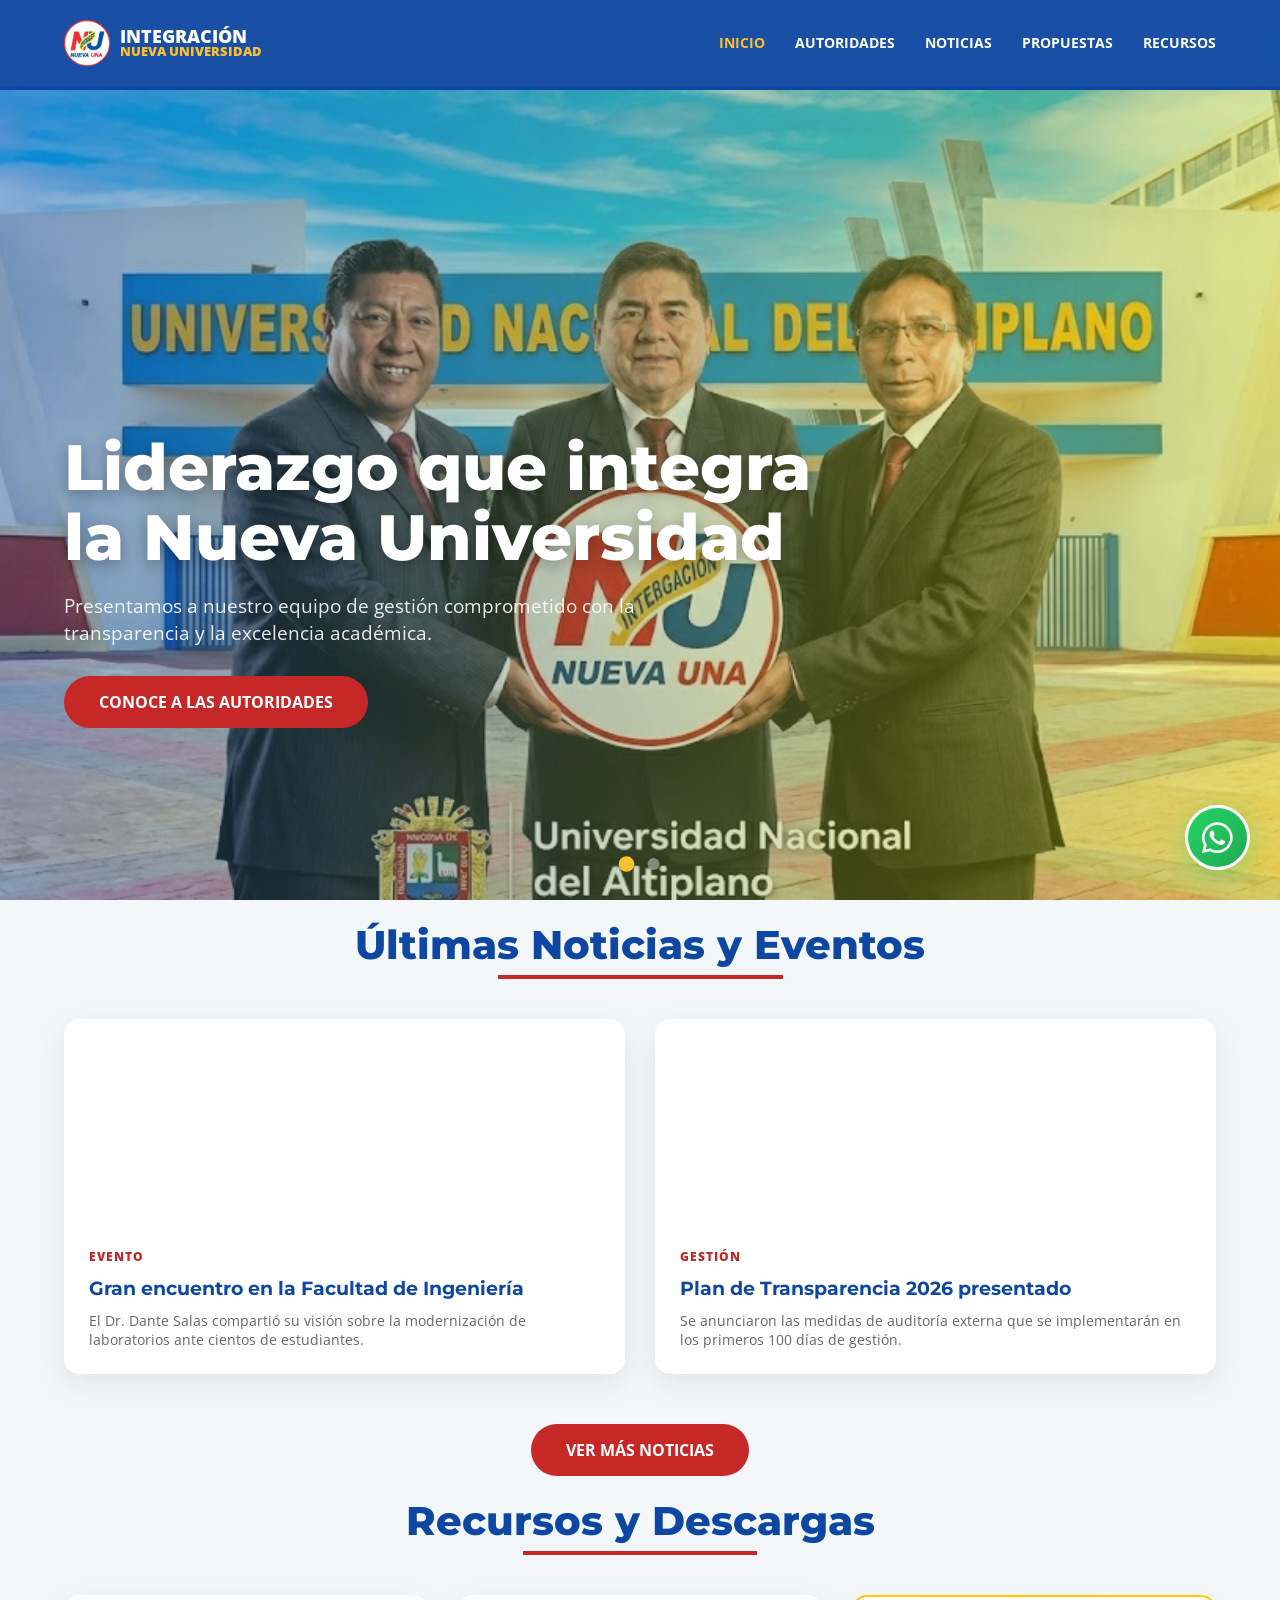
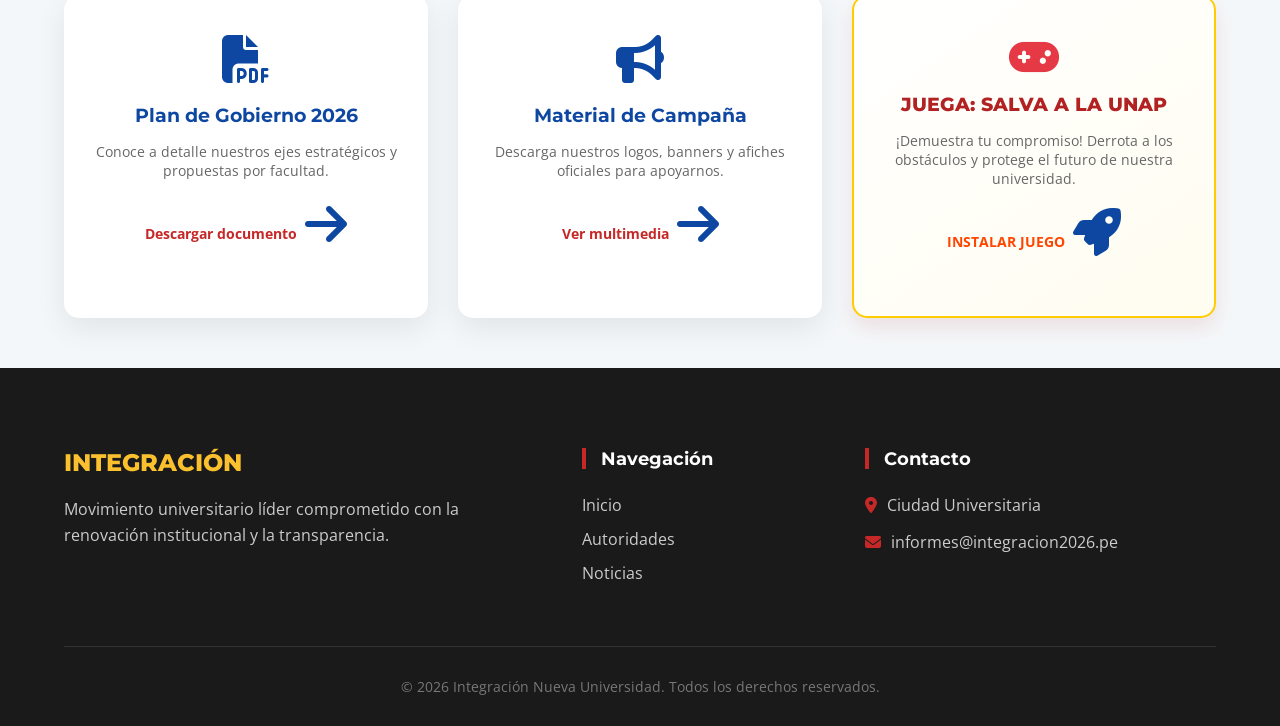
==== index.html @ 913a5f2c "add play" ====
<!DOCTYPE html>
<html lang="es">
<head>
    <meta charset="UTF-8">
    <meta name="viewport" content="width=device-width, initial-scale=1.0">
    <title>Integración Nueva Universidad | Inicio</title>
    <link href="https://fonts.googleapis.com/css2?family=Montserrat:wght@400;600;700;800&family=Open+Sans:wght@300;400;600&display=swap" rel="stylesheet">
    <link rel="stylesheet" href="https://cdnjs.cloudflare.com/ajax/libs/font-awesome/6.4.0/css/all.min.css">
    <link rel="stylesheet" href="./style.css">
    <link rel="icon" href="logo.PNG" type="image/x-icon">
</head>
<body class="home-page">

    <header id="main-header">
        <div class="container nav-container">
            <a href="index.html" class="logo">
                <img src='logo.PNG' style="height: 7%; width: 7%;">
                <div class="logo-text">INTEGRACIÓN<span>NUEVA UNIVERSIDAD</span></div>
            </a>
            <nav class="nav-links">
                <a href="index.html" class="active">Inicio</a>
                <a href="autoridades.html">Autoridades</a>
                <a href="noticias.html">Noticias</a>
                <a href="propuestas.html">Propuestas</a>
                <a href="recursos.html">Recursos</a>
            </nav>
            <div class="menu-toggle"><i class="fa-solid fa-bars"></i></div>
        </div>
    </header>

    <section class="hero">
        <div class="slide active" style="background-image: url('FONDO.jpg');">
            <div class="hero-content">
                <h1>Liderazgo que integra la Nueva Universidad</h1>
                <p>Presentamos a nuestro equipo de gestión comprometido con la transparencia y la excelencia académica.</p>
                <a href="autoridades.html" class="btn btn-red">Conoce a las Autoridades</a>
            </div>
        </div>
        
        <div class="slide" style="background-image: url('IMG2.jpg');">
            <div class="hero-content">
                <h1>El respaldo de toda una universidad</h1>
                <p style="background: linear-gradient(90deg, goldenrod 0%, #d4af37 100%); padding: 15px; border-radius: 8px; color: #fff; font-weight: bold; box-shadow: 0 4px 10px rgba(0,0,0,0.2);">Somos más de <span id="docentesCount">1,500</span> docentes y más de <span id="estudiantesCount">12,000</span> estudiantes comprometidos con la transformación académica.</p>
                <div style="display: flex; gap: 15px; justify-content: center; margin-top: 20px; flex-wrap: wrap;">
                    <button onclick="incrementDocentes()" class="btn btn-red"><i class="fas fa-thumbs-up"></i> Únete - Docente</button>
                    <button onclick="incrementEstudiantes()" class="btn btn-red"><i class="fas fa-thumbs-up"></i> Únete - Estudiante</button>
                </div>
            </div>
        </div>

        <div class="carousel-nav">
            <div class="dot active" onclick="jumpToSlide(0)"></div>
            <div class="dot" onclick="jumpToSlide(1)"></div>
        </div>
    </section>

    <section class=" bg-light" id="recursos-resumen">
        <div class="container">
            <div class="center-title">
            <h2>Últimas Noticias y Eventos</h2>
            </div>
            <div class="grid-3">
                <article class="news-item">
                    <div class="news-img" style="background-image: url('https://images.unsplash.com/photo-1524178232363-1fb2b075b655?q=80&w=600');"></div>
                    <div class="news-body">
                        <span class="news-tag">Evento</span>
                        <h4>Gran encuentro en la Facultad de Ingeniería</h4>
                        <p>El Dr. Dante Salas compartió su visión sobre la modernización de laboratorios ante cientos de estudiantes.</p>
                    </div>
                </article>
                <article class="news-item">
                    <div class="news-img" style="background-image: url('https://images.unsplash.com/photo-1454165833767-02654a5950d7?q=80&w=600');"></div>
                    <div class="news-body">
                        <span class="news-tag">Gestión</span>
                        <h4>Plan de Transparencia 2026 presentado</h4>
                        <p>Se anunciaron las medidas de auditoría externa que se implementarán en los primeros 100 días de gestión.</p>
                    </div>
                </article>
            </div>
            <div style="text-align: center; margin-top: 50px;">
                <a href="noticias.html" class="btn btn-red">Ver más Noticias</a>
            </div>
        </div>
    </section>

    <section class=" bg-light" id="recursos-resumen">
        <div class="container">
            <div class="center-title">
                <h2>Recursos y Descargas</h2>
            </div>
            <div class="grid-3">
                <div class="resource-card-mini">
                    <i class="fa-solid fa-file-pdf"></i>
                    <h4>Plan de Gobierno 2026</h4>
                    <p>Conoce a detalle nuestros ejes estratégicos y propuestas por facultad.</p>
                    <a href="recursos.html" class="btn-link">Descargar documento <i class="fa-solid fa-arrow-right"></i></a>
                </div>
                <div class="resource-card-mini">
                    <i class="fa-solid fa-bullhorn"></i>
                    <h4>Material de Campaña</h4>
                    <p>Descarga nuestros logos, banners y afiches oficiales para apoyarnos.</p>
                    <a href="recursos.html" class="btn-link">Ver multimedia <i class="fa-solid fa-arrow-right"></i></a>
                </div>
                <div class="resource-card-mini" style="border: 2px solid #ffcc00; background: linear-gradient(145deg, #ffffff, #fffdf0); box-shadow: 0 10px 20px rgba(178, 34, 34, 0.1);">
                    <i class="fa-solid fa-gamepad" style="color: #e63946; font-size: 2.5rem; margin-bottom: 15px;"></i>
                    <h4 style="color: #b22222; font-weight: 800;">JUEGA: SALVA A LA UNAP</h4>
                    <p>¡Demuestra tu compromiso! Derrota a los obstáculos y protege el futuro de nuestra universidad.</p>
                    <a href="https://drive.google.com/file/d/1FqQCHdmdu_qZVOSX5aofEYzk_xrowx38/view?usp=drive_link" 
                    target="_blank" 
                    class="btn-link" 
                    style="color: #ff4500; font-weight: 700; text-transform: uppercase;">
                    INSTALAR JUEGO <i class="fa-solid fa-rocket"></i>
                    </a>
                </div>
            </div>
            <div style="text-align: center; margin-top: 50px;">
                <!--<a href="recursos.html" class="btn btn-red">Ir al Repositorio Completo</a>-->
            </div>
        </div>
    </section>

    <footer>
        <div class="container">
            <div class="footer-grid">
                <div class="footer-about">
                    <h3>INTEGRACIÓN</h3>
                    <p>Movimiento universitario líder comprometido con la renovación institucional y la transparencia.</p>
                </div>
                <div class="footer-links">
                    <h4>Navegación</h4>
                    <ul>
                        <li><a href="index.html">Inicio</a></li>
                        <li><a href="autoridades.html">Autoridades</a></li>
                        <li><a href="noticias.html">Noticias</a></li>
                    </ul>
                </div>
                <div class="footer-contact">
                    <h4>Contacto</h4>
                    <p><i class="fa-solid fa-location-dot"></i> Ciudad Universitaria</p>
                    <p><i class="fa-solid fa-envelope"></i> informes@integracion2026.pe</p>
                </div>
            </div>
            <div class="footer-bottom">
                <p>&copy; 2026 Integración Nueva Universidad. Todos los derechos reservados.</p>
            </div>
        </div>
    </footer>

    <!-- WhatsApp Floating Button -->
    <a href="https://whatsapp.com/channel/0029Vb7whkpGZNCpjWD9Yt07" target="_blank" class="whatsapp-button" title="Únete a nuestro canal">
        <i class="fab fa-whatsapp"></i>
        <span class="whatsapp-tooltip">Únete a nuestro canal</span>
    </a>

    <script src="main.js"></script>
</body>
</html>
---- style.css ----
/* ================= VARIABLES Y BASES ================= */
:root {
    --rojo: #C62828; 
    --azul: #0D47A1; 
    --amarillo: #FBC02D; 
    --blanco: #FFFFFF;
    --gris-fondo: #F4F7F9;
    --gris-texto: #333333;
    --fuente-titulo: 'Montserrat', sans-serif;
    --fuente-cuerpo: 'Open Sans', sans-serif;
    --sombra: 0 10px 30px rgba(0,0,0,0.08);
    --transition: all 0.4s cubic-bezier(0.4, 0, 0.2, 1);
}

* { margin: 0; padding: 0; box-sizing: border-box; }

body { 
    font-family: var(--fuente-cuerpo); 
    color: var(--gris-texto); 
    background: var(--blanco); 
    overflow-x: hidden; 
    display: flex;
    flex-direction: column;
    min-height: 100vh;
}

h1, h2, h3, h4 { font-family: var(--fuente-titulo); }
a { text-decoration: none; color: inherit; }

/* ================= UTILIDADES ================= */
.container { width: 90%; max-width: 1200px; margin: 0 auto; }
.section-padding { padding: 100px 0; }
.section-padding-tight { padding: 60px 0; }
.bg-light { background: var(--gris-fondo); }

.center-title { text-align: center; margin-bottom: 50px; padding-top: 20px; }
.center-title h2 { font-size: 2.5rem; color: var(--azul); font-weight: 800; position: relative; display: inline-block; }
.center-title h2::after { content: ''; width: 50%; height: 4px; background: var(--rojo); position: absolute; bottom: -10px; left: 25%; }

/* ================= HEADER Y NAVEGACIÓN ================= */
header {
    position: fixed; top: 0; width: 100%; z-index: 1000;
    padding: 20px 0; transition: var(--transition);
    background: rgba(13, 71, 161, 0.98); /* Azul sólido para páginas internas */
    box-shadow: var(--sombra);
}

/* Comportamiento del header SOLO en el inicio (clase .home-page en el body) */
body.home-page header { background: rgba(255, 255, 255, 0.05); backdrop-filter: blur(10px); box-shadow: none; }
body.home-page header.scrolled { background: rgba(255, 255, 255, 0.98); padding: 12px 0; box-shadow: var(--sombra); }
body.home-page header.scrolled .logo-text, body.home-page header.scrolled .nav-links a { color: var(--azul); }
body.home-page header.scrolled .nav-links a:hover, body.home-page header.scrolled .nav-links a.active { color: var(--rojo); }
body.home-page header.scrolled .menu-toggle { color: var(--azul); }

.nav-container { display: flex; justify-content: space-between; align-items: center; }
.logo { display: flex; align-items: center; gap: 10px; }
.logo i { font-size: 2rem; color: var(--rojo); }
.logo-text { color: var(--blanco); font-weight: 800; line-height: 1; font-size: 1.1rem; transition: var(--transition); }
.logo-text span { color: var(--amarillo); font-size: 0.8rem; display: block; }

.nav-links { display: flex; gap: 30px; }
.nav-links a { color: var(--blanco); font-weight: 700; font-size: 0.9rem; text-transform: uppercase; transition: var(--transition); }
.nav-links a:hover, .nav-links a.active { color: var(--amarillo); }

.menu-toggle { display: none; color: var(--blanco); font-size: 1.5rem; cursor: pointer; transition: var(--transition); }

/* ================= BOTONES ================= */
.btn {
    padding: 15px 35px; border-radius: 50px; font-weight: 700; text-transform: uppercase;
    display: inline-block; transition: var(--transition); cursor: pointer; border: none; text-align: center;
}
.btn-red { background: var(--rojo); color: var(--blanco); }
.btn-red:hover { transform: translateY(-3px); background: var(--blanco); color: var(--rojo); box-shadow: var(--sombra);}

.btn-link { 
    color: var(--rojo); font-weight: 700; font-size: 0.9rem; 
    display: inline-flex; align-items: center; gap: 8px; transition: var(--transition);
}
.btn-link:hover { color: var(--azul); }

.btn-download { 
    padding: 10px 25px; background: var(--gris-fondo); color: var(--azul); 
    border-radius: 30px; font-weight: 700; font-size: 0.85rem; 
    transition: var(--transition); display: flex; align-items: center; gap: 8px;
}
.btn-download:hover { background: var(--rojo); color: var(--blanco); }

/* ================= HERO CAROUSEL (Solo Inicio) ================= */
.hero { position: relative; height: 100vh; width: 100%; overflow: hidden; background: var(--azul); }
.slide {
    position: absolute; top: 10%; left: 0; width: 100%; height: 100%;
    opacity: 0; transition: opacity 1s ease-in-out;
    display: flex; align-items: center; justify-content: center;
    background-size: cover; background-position: center;
}
.slide.active { opacity: 1; z-index: 5; }
.slide::after { content: ''; position: absolute; inset:0; background: linear-gradient(to right, rgba(11, 73, 165, 0.377), rgba(248, 244, 0, 0.363)); }

.hero-content { position: relative; z-index: 10; color: var(--blanco); text-align: left; width: 90%; max-width: 1200px; }
.hero-content h1 { font-size: 4rem; font-weight: 800; margin-top: 5rem; margin-bottom: 20px; line-height: 1.1; max-width: 800px; text-shadow: 0 4px 15px rgba(0, 0, 0, 0.3); }
.hero-content p { font-size: 1.2rem; margin-bottom: 30px; max-width: 600px; color: rgba(255,255,255,0.9); }

.carousel-nav { position: absolute; bottom: 30px; left: 50%; transform: translateX(-50%); display: flex; gap: 15px; z-index: 20; }
.dot { width: 12px; height: 12px; background: rgba(255,255,255,0.4); border-radius: 50%; cursor: pointer; transition: var(--transition); }
.dot.active { background: var(--amarillo); transform: scale(1.3); }

/* ================= AUTORIDADES (TARJETAS MEJORADAS) ================= */
.auth-grid { 
    display: grid; 
    grid-template-columns: repeat(auto-fit, minmax(320px, 1fr)); 
    gap: 25px; 
    margin-top: 30px; 
}

@keyframes slideInUp {
    from {
        opacity: 0;
        transform: translateY(50px);
    }
    to {
        opacity: 1;
        transform: translateY(0);
    }
}

@keyframes float {
    0%, 100% { transform: translateY(0px); }
    50% { transform: translateY(-8px); }
}

@keyframes shimmer {
    0% { background-position: -1000px 0; }
    100% { background-position: 1000px 0; }
}

@keyframes pulse-glow {
    0% { box-shadow: 0 12px 35px rgba(0, 0, 0, 0.12); }
    50% { box-shadow: 0 12px 50px rgba(13, 71, 161, 0.3); }
    100% { box-shadow: 0 12px 35px rgba(0, 0, 0, 0.12); }
}

.auth-card {
    background: var(--blanco);
    border-radius: 20px;
    overflow: hidden;
    box-shadow: 0 12px 35px rgba(0, 0, 0, 0.12);
    transition: var(--transition);
    display: flex;
    flex-direction: column;
    position: relative;
    border: 2px solid transparent;
    animation: slideInUp 0.6s ease-out, pulse-glow 2s ease-in-out infinite;
}

.auth-card:nth-child(1) { animation-delay: 0.1s, 0s; }
.auth-card:nth-child(2) { animation-delay: 0.2s, 0s; }
.auth-card:nth-child(3) { animation-delay: 0.3s, 0s; }

.auth-card::before {
    content: '';
    position: absolute;
    top: 0;
    left: 0;
    right: 0;
    height: 6px;
    background: linear-gradient(90deg, var(--azul) 0%, var(--rojo) 50%, var(--amarillo) 100%);
    z-index: 10;
    animation: shimmer 3s infinite;
    background-size: 1000px 100%;
}

.auth-card::after {
    content: '';
    position: absolute;
    top: 0;
    left: 0;
    right: 0;
    bottom: 0;
    background: linear-gradient(135deg, transparent 0%, rgba(255, 255, 255, 0.1) 100%);
    z-index: 5;
    opacity: 0;
    transition: opacity 0.4s ease;
}

.auth-card:hover {
    transform: translateY(-22px) scale(1.02);
    box-shadow: 0 30px 80px rgba(13, 71, 161, 0.35);
    border: 2px solid var(--azul);
    animation: none;
}

.auth-card:hover::after {
    opacity: 1;
}

.card-image-wrapper {
    position: relative;
    height: 260px;
    overflow: hidden;
    background: linear-gradient(135deg, var(--azul) 0%, #1565C0 100%);
}

.auth-img {
    width: 100%;
    height: 100%;
    object-fit: cover;
    transition: var(--transition);
}

.auth-card:hover .auth-img {
    transform: scale(1.18) rotate(3deg);
    filter: brightness(1.1);
}

.card-badge {
    position: absolute;
    top: 15px;
    right: 15px;
    background: linear-gradient(135deg, var(--rojo) 0%, #C62828 100%);
    color: var(--blanco);
    padding: 11px 20px;
    border-radius: 50px;
    font-size: 0.82rem;
    font-weight: 900;
    display: flex;
    align-items: center;
    gap: 7px;
    text-transform: uppercase;
    z-index: 10;
    box-shadow: 0 6px 20px rgba(198, 40, 40, 0.4);
    letter-spacing: 1px;
    animation: float 3s ease-in-out infinite;
    border: 2px solid rgba(255, 255, 255, 0.3);
}

.card-badge:hover {
    animation: none;
}

.card-content {
    padding: 28px;
    display: flex;
    flex-direction: column;
    flex: 1;
    background: linear-gradient(180deg, var(--blanco) 0%, rgba(244, 247, 249, 0.5) 100%);
    position: relative;
    z-index: 6;
}

.auth-name {
    font-size: 1.5rem;
    color: var(--azul);
    margin-bottom: 12px;
    font-weight: 900;
    line-height: 1.2;
    letter-spacing: -0.5px;
}

.auth-role {
    color: var(--rojo);
    font-weight: 900;
    font-size: 0.98rem;
    margin-bottom: 20px;
    display: flex;
    align-items: center;
    gap: 10px;
    text-transform: uppercase;
    letter-spacing: 1px;
    animation: float 3.5s ease-in-out infinite;
}

.auth-role i {
    font-size: 1.2rem;
    transition: var(--transition);
}

.auth-card:hover .auth-role i {
    transform: rotate(360deg);
}

.summary-info {
    background: linear-gradient(135deg, rgba(13, 71, 161, 0.1) 0%, rgba(198, 40, 40, 0.08) 100%);
    padding: 18px;
    border-radius: 14px;
    margin-bottom: 20px;
    font-size: 0.92rem;
    line-height: 1.8;
    border-left: 5px solid var(--azul);
    transition: var(--transition);
}

.summary-info:hover {
    background: linear-gradient(135deg, rgba(13, 71, 161, 0.15) 0%, rgba(198, 40, 40, 0.12) 100%);
    transform: translateX(4px);
}

.summary-info p {
    margin-bottom: 8px;
}

.summary-info strong {
    color: var(--azul);
    font-weight: 900;
}

.expertise-tags {
    display: flex;
    flex-wrap: wrap;
    gap: 8px;
    margin-bottom: 22px;
}

.tag {
    background: linear-gradient(135deg, #2196F3 0%, #1976D2 100%);
    color: var(--blanco);
    padding: 7px 15px;
    border-radius: 25px;
    font-size: 0.82rem;
    font-weight: 800;
    transition: var(--transition);
    box-shadow: 0 4px 15px rgba(33, 150, 243, 0.25);
    letter-spacing: 0.5px;
    position: relative;
    overflow: hidden;
}

.tag::before {
    content: '';
    position: absolute;
    top: 0;
    left: -100%;
    width: 100%;
    height: 100%;
    background: linear-gradient(135deg, #1976D2 0%, #2196F3 100%);
    transition: left 0.3s ease;
    z-index: -1;
}

.tag:hover {
    transform: scale(1.12) translateY(-3px);
    box-shadow: 0 8px 25px rgba(33, 150, 243, 0.45);
}

.tag:hover::before {
    left: 0;
}

.btn-more-info {
    background: linear-gradient(135deg, var(--azul) 0%, #1565C0 100%);
    color: var(--blanco);
    border: none;
    padding: 15px 30px;
    border-radius: 50px;
    cursor: pointer;
    font-weight: 900;
    font-size: 0.97rem;
    transition: var(--transition);
    display: flex;
    align-items: center;
    justify-content: center;
    gap: 12px;
    margin-top: auto;
    text-transform: uppercase;
    letter-spacing: 1px;
    box-shadow: 0 10px 30px rgba(13, 71, 161, 0.4);
    position: relative;
    overflow: hidden;
}

.btn-more-info::before {
    content: '';
    position: absolute;
    top: 0;
    left: -100%;
    width: 100%;
    height: 100%;
    background: linear-gradient(90deg, var(--rojo) 0%, #C62828 100%);
    transition: left 0.5s cubic-bezier(0.4, 0, 0.2, 1);
    z-index: -1;
}

.btn-more-info::after {
    content: '→';
    position: absolute;
    font-size: 1.2rem;
    right: 15px;
    opacity: 0;
    transform: translateX(-10px);
    transition: all 0.4s ease;
}

.btn-more-info:hover {
    transform: translateX(8px) scale(1.08);
    box-shadow: 0 15px 45px rgba(13, 71, 161, 0.6);
}

.btn-more-info:hover::before {
    left: 0;
}

.btn-more-info:hover::after {
    opacity: 1;
    transform: translateX(0);
}

.btn-more-info:hover i {
    animation: slideInRight 0.5s ease;
}

.btn-more-info:active {
    transform: translateX(6px) scale(0.96);
}

@keyframes slideInRight {
    0% { transform: translateX(-20px); opacity: 0; }
    100% { transform: translateX(0); opacity: 1; }
}

/* ================= MODAL ================= */
.modal {
    display: none;
    position: fixed;
    z-index: 2000;
    left: 0;
    top: 0;
    width: 100%;
    height: 100%;
    background-color: rgba(0, 0, 0, 0.6);
    animation: fadeIn 0.3s ease;
}

.modal.active {
    display: flex;
    align-items: center;
    justify-content: center;
}

.modal-content {
    background-color: var(--blanco);
    padding: 0;
    border-radius: 20px;
    max-width: 700px;
    width: 90%;
    max-height: 85vh;
    overflow-y: auto;
    box-shadow: 0 30px 100px rgba(0, 0, 0, 0.3);
    animation: slideUp 0.3s ease;
}

@keyframes slideUp {
    from {
        transform: translateY(50px);
        opacity: 0;
    }
    to {
        transform: translateY(0);
        opacity: 1;
    }
}

.close-modal {
    position: absolute;
    right: 20px;
    top: 20px;
    font-size: 2rem;
    font-weight: bold;
    color: var(--gris-texto);
    cursor: pointer;
    background: var(--gris-fondo);
    width: 40px;
    height: 40px;
    border-radius: 50%;
    display: flex;
    align-items: center;
    justify-content: center;
    transition: var(--transition);
    z-index: 10;
}

.close-modal:hover {
    background: var(--rojo);
    color: var(--blanco);
}

.modal-header {
    background: linear-gradient(135deg, var(--azul) 0%, #1565C0 100%);
    color: var(--blanco);
    padding: 30px;
    display: flex;
    gap: 25px;
    align-items: flex-start;
    position: relative;
}

.modal-img {
    width: 120px;
    height: 120px;
    border-radius: 15px;
    object-fit: cover;
    border: 4px solid var(--blanco);
}

.modal-header h2 {
    font-size: 1.8rem;
    margin-bottom: 8px;
}

.modal-role {
    color: var(--amarillo);
    font-weight: 700;
    font-size: 0.9rem;
}

.modal-body {
    padding: 30px;
}

.modal-section {
    margin-bottom: 30px;
}

.modal-section h3 {
    color: var(--azul);
    font-size: 1.2rem;
    margin-bottom: 15px;
    display: flex;
    align-items: center;
    gap: 10px;
}

.modal-section i {
    color: var(--rojo);
}

.modal-section ul {
    list-style: none;
    padding: 0;
}

.modal-section ul li {
    margin-bottom: 12px;
    padding-left: 25px;
    position: relative;
    line-height: 1.6;
    color: #555;
}

.modal-section ul li:before {
    content: "→";
    position: absolute;
    left: 0;
    color: var(--rojo);
    font-weight: bold;
}

.modal-links {
    display: flex;
    flex-wrap: wrap;
    gap: 12px;
    margin-top: 20px;
    padding-top: 20px;
    border-top: 2px solid var(--gris-fondo);
}

.modal-link {
    background: var(--gris-fondo);
    color: var(--azul);
    padding: 10px 18px;
    border-radius: 50px;
    font-size: 0.9rem;
    font-weight: 600;
    transition: var(--transition);
    display: inline-flex;
    align-items: center;
    gap: 8px;
    text-decoration: none;
}

.modal-link:hover {
    background: var(--azul);
    color: var(--blanco);
}

/* ================= RESPONSIVE MODAL ================= */
@media (max-width: 768px) {
    .modal-content {
        width: 95%;
        max-height: 90vh;
    }
    
    .modal-header {
        flex-direction: column;
        align-items: center;
        text-align: center;
    }
    
    .modal-img {
        width: 100px;
        height: 100px;
    }
}

/* ================= CARRUSEL DECANOS (SCROLL INFINITO) ================= */
.team-slider { background: var(--gris-fondo); padding: 80px 0; overflow: hidden; }
.slider-container { display: flex; align-items: center; position: relative; }
.slider-track { display: flex; gap: 20px; animation: scroll 40s linear infinite; }
.slider-track:hover { animation-play-state: paused; }

.team-card {
    min-width: 250px; background: var(--blanco); padding: 25px; border-radius: 15px;
    text-align: center; box-shadow: 0 5px 15px rgba(0,0,0,0.03); transition: var(--transition);
}
.team-card:hover { transform: translateY(-5px); box-shadow: var(--sombra); border-bottom: 3px solid var(--azul); }
.team-card img { width: 100px; height: 100px; border-radius: 50%; object-fit: cover; margin-bottom: 15px; border: 3px solid var(--gris-fondo); }
.team-card h5 { color: var(--azul); font-size: 1.1rem; margin-bottom: 5px; }
.team-card p { color: var(--rojo); font-weight: 700; font-size: 0.8rem; text-transform: uppercase; }

@keyframes scroll {
    0% { transform: translateX(0); }
    100% { transform: translateX(calc(-270px * 6)); } /* Ajustar multiplicador según cantidad de items */
}

/* ================= GRID DE DOCENTES (Carrusel) ================= */
.slider-track .teacher-card {
    min-width: 300px;
    flex-shrink: 0;
    margin-top: 0%;
    padding-top: 0%;
    top: 0;
    bottom: 0;
}

.teacher-card {
    background: linear-gradient(135deg, #F8F9FF 0%, var(--gris-fondo) 100%);
    padding: 25px 20px;
    border-radius: 15px;
    text-align: center;
    box-shadow: 0 6px 20px rgba(0, 0, 0, 0.08);
    transition: var(--transition);
    position: relative;
    overflow: hidden;
    border: 2px solid transparent;
    display: flex;
    flex-direction: column;
    align-items: center;
}

.teacher-card::before {
    content: '';
    position: absolute;
    top: 0;
    left: 0;
    right: 0;
    height: 4px;
    background: linear-gradient(90deg, var(--azul) 0%, var(--rojo) 100%);
    transform: scaleX(0);
    transform-origin: left;
    transition: transform 0.4s ease;
}

.teacher-card:hover::before {
    transform: scaleX(1);
}

.teacher-card:hover {
    transform: translateY(-10px);
    box-shadow: 0 15px 40px rgba(13, 71, 161, 0.2);
    background: linear-gradient(135deg, var(--blanco) 0%, #F5F7FF 100%);
    border: 2px solid var(--azul);
}

.teacher-card i {
    font-size: 3rem;
    color: var(--azul);
    margin-bottom: 15px;
    transition: var(--transition);
    width: 60px;
    height: 60px;
    background: linear-gradient(135deg, rgba(13, 71, 161, 0.1) 0%, rgba(13, 71, 161, 0.05) 100%);
    border-radius: 50%;
    display: flex;
    align-items: center;
    justify-content: center;
    border: 2px solid rgba(13, 71, 161, 0.2);
}

.teacher-card:hover i {
    color: var(--rojo);
    transform: scale(1.1);
    background: linear-gradient(135deg, rgba(198, 40, 40, 0.15) 0%, rgba(198, 40, 40, 0.08) 100%);
    border-color: rgba(198, 40, 40, 0.3);
}

.teacher-card h4 {
    color: var(--azul);
    font-size: 1rem;
    font-weight: 800;
    margin-bottom: 8px;
    line-height: 1.3;
}

.teacher-matricula {
    color: var(--rojo);
    font-weight: 700;
    font-size: 0.85rem;
    margin: 5px 0;
}

.teacher-faculty {
    color: #555;
    font-weight: 600;
    font-size: 0.9rem;
    margin: 8px 0;
}

.teacher-card small {
    color: #999;
    font-size: 0.8rem;
    font-weight: 500;
}

@media (max-width: 768px) {
    .slider-track .teacher-card {
        min-width: 250px;
    }
    
    .teacher-card {
        padding: 20px 15px;
    }
    
    .teacher-card i {
        font-size: 2.5rem;
        width: 50px;
        height: 50px;
    }
    
    .teacher-card h4 {
        font-size: 0.9rem;
    }
}

/* ================= TABLA DE DOCENTES ================= */
.teachers-table-wrapper {
    overflow-x: auto;
    margin: 30px 0;
    border-radius: 15px;
    box-shadow: 0 10px 35px rgba(0, 0, 0, 0.1);
}

.teachers-table {
    width: 100%;
    border-collapse: collapse;
    background: var(--blanco);
    font-size: 0.95rem;
}

.teachers-table thead {
    background: linear-gradient(135deg, var(--azul) 0%, #1565C0 100%);
    color: var(--blanco);
}

.teachers-table th {
    padding: 18px 15px;
    text-align: left;
    font-weight: 700;
    text-transform: uppercase;
    letter-spacing: 0.5px;
    border-bottom: 3px solid var(--azul);
}

.teachers-table tbody tr {
    border-bottom: 1px solid #e0e0e0;
    transition: var(--transition);
}

.teachers-table tbody tr:hover {
    background: linear-gradient(90deg, rgba(13, 71, 161, 0.08) 0%, rgba(198, 40, 40, 0.08) 100%);
    box-shadow: inset 0 0 0 1px rgba(13, 71, 161, 0.1);
}

.teachers-table td {
    padding: 16px 15px;
    color: #333;
}

.teachers-table td:first-child {
    font-weight: 700;
    color: var(--azul);
    text-align: center;
}

.teachers-table td i {
    color: var(--rojo);
    margin-right: 8px;
    font-size: 1.1rem;
}

.teachers-table tbody tr:nth-child(odd) {
    background: rgba(250, 250, 250, 0.5);
}

.teachers-table tbody tr:last-child {
    border-bottom: none;
}

@media (max-width: 768px) {
    .teachers-table {
        font-size: 0.85rem;
    }
    
    .teachers-table th,
    .teachers-table td {
        padding: 12px 10px;
    }
    
    .teachers-table th:nth-child(4),
    .teachers-table td:nth-child(4),
    .teachers-table th:nth-child(5),
    .teachers-table td:nth-child(5) {
        display: none;
    }
}

/* ================= GRID GENERAL (Noticias, Propuestas, Recursos) ================= */
.grid-3 { display: grid; grid-template-columns: repeat(auto-fit, minmax(300px, 1fr)); gap: 30px; }
.grid-5 { display: grid; grid-template-columns: repeat(auto-fit, minmax(280px, 1fr)); gap: 25px; }

/* Noticias */
.news-item { background: var(--blanco); border-radius: 15px; overflow: hidden; box-shadow: var(--sombra); transition: var(--transition); }
.news-item:hover { transform: translateY(-10px); }
.news-img { height: 200px; background-size: cover; background-position: center; }
.news-body { padding: 25px; }
.news-tag { color: var(--rojo); font-weight: 800; font-size: 0.75rem; text-transform: uppercase; letter-spacing: 1px; }
.news-item h4 { margin: 10px 0; color: var(--azul); font-size: 1.2rem; line-height: 1.3;}
.news-item p { font-size: 0.9rem; color: #666; }

/* Propuestas - Mejoradas con diseño moderno */
.prop-card {
    background: linear-gradient(135deg, #F8F9FF 0%, var(--gris-fondo) 100%);
    padding: 35px 25px;
    border-radius: 18px;
    text-align: center;
    box-shadow: 0 8px 25px rgba(0, 0, 0, 0.08);
    transition: var(--transition);
    position: relative;
    overflow: hidden;
    border: 2px solid transparent;
    display: flex;
    flex-direction: column;
    min-height: 420px;
}

.prop-card::before {
    content: '';
    position: absolute;
    top: 0;
    left: 0;
    right: 0;
    height: 6px;
    background: linear-gradient(90deg, var(--azul) 0%, var(--rojo) 100%);
    transform: scaleX(0);
    transform-origin: left;
    transition: transform 0.5s cubic-bezier(0.4, 0, 0.2, 1);
}

.prop-card::after {
    content: '';
    position: absolute;
    bottom: 0;
    left: 0;
    right: 0;
    height: 1px;
    background: linear-gradient(90deg, transparent 0%, var(--azul) 50%, transparent 100%);
}

.prop-card:hover::before {
    transform: scaleX(1);
}

.prop-card:hover {
    transform: translateY(-15px);
    box-shadow: 0 25px 60px rgba(13, 71, 161, 0.2);
    background: linear-gradient(135deg, var(--blanco) 0%, #F5F7FF 100%);
    border: 2px solid var(--azul);
}

.prop-card i {
    font-size: 3.8rem;
    color: var(--azul);
    margin-bottom: 25px;
    transition: var(--transition);
    display: inline-flex;
    align-items: center;
    justify-content: center;
    width: 80px;
    height: 80px;
    background: linear-gradient(135deg, rgba(13, 71, 161, 0.12) 0%, rgba(13, 71, 161, 0.05) 100%);
    border-radius: 50%;
    border: 3px solid rgba(13, 71, 161, 0.2);
}

.prop-card:hover i {
    color: var(--rojo);
    transform: scale(1.2) rotate(12deg);
    background: linear-gradient(135deg, rgba(198, 40, 40, 0.15) 0%, rgba(198, 40, 40, 0.08) 100%);
    border-color: rgba(198, 40, 40, 0.3);
    box-shadow: 0 10px 30px rgba(198, 40, 40, 0.2);
}

.prop-card h3 {
    color: var(--azul);
    margin-bottom: 18px;
    font-weight: 800;
    font-size: 1.35rem;
    line-height: 1.3;
    letter-spacing: -0.5px;
}

.prop-card p {
    color: #555;
    line-height: 1.75;
    font-size: 0.97rem;
    flex: 1;
    display: flex;
    align-items: center;
    justify-content: center;
    font-weight: 500;
}

/* ================= WHATSAPP FLOATING BUTTON ================= */
.whatsapp-button {
    position: fixed;
    bottom: 30px;
    right: 30px;
    width: 65px;
    height: 65px;
    background: linear-gradient(135deg, #25D366 0%, #1faa51 100%);
    border-radius: 50%;
    display: flex;
    align-items: center;
    justify-content: center;
    color: var(--blanco);
    font-size: 2.2rem;
    z-index: 1100;
    transition: var(--transition);
    box-shadow: 0 6px 25px rgba(37, 211, 102, 0.4);
    border: 3px solid var(--blanco);
    text-decoration: none;
}

.whatsapp-button:hover {
    transform: scale(1.15) rotate(-15deg);
    box-shadow: 0 10px 40px rgba(37, 211, 102, 0.6);
    background: linear-gradient(135deg, #1faa51 0%, #128C45 100%);
}

.whatsapp-tooltip {
    position: absolute;
    bottom: 100%;
    right: 0;
    background: rgba(0, 0, 0, 0.85);
    color: var(--blanco);
    padding: 10px 15px;
    border-radius: 8px;
    font-size: 0.9rem;
    white-space: nowrap;
    opacity: 0;
    transform: translateY(15px);
    transition: var(--transition);
    pointer-events: none;
    font-weight: 600;
    margin-bottom: 10px;
    border: 2px solid var(--amarillo);
}

.whatsapp-button:hover .whatsapp-tooltip {
    opacity: 1;
    transform: translateY(0);
}

/* Mobile WhatsApp Button */
@media (max-width: 768px) {
    .whatsapp-button {
        bottom: 20px;
        right: 20px;
        width: 60px;
        height: 60px;
        font-size: 2rem;
    }
    
    .whatsapp-tooltip {
        font-size: 0.85rem;
        padding: 8px 12px;
    }
}

/* ================= RECURSOS ================= */
/* Vista Resumen (Home) */
.resource-card-mini { 
    background: var(--blanco); padding: 40px 30px; border-radius: 15px; 
    box-shadow: var(--sombra); text-align: center; transition: var(--transition); 
    border-bottom: 4px solid transparent;
}
.resource-card-mini:hover { transform: translateY(-8px); border-bottom: 4px solid var(--rojo); }
.resource-card-mini i { font-size: 3rem; color: var(--azul); margin-bottom: 20px; transition: var(--transition); }
.resource-card-mini:hover i { color: var(--rojo); }
.resource-card-mini h4 { color: var(--azul); margin-bottom: 15px; font-size: 1.2rem; }
.resource-card-mini p { color: #666; margin-bottom: 20px; font-size: 0.9rem; }

/* Vista Interna (Pestañas/Tabs) */
.tabs-header { display: flex; justify-content: center; gap: 15px; margin-bottom: 50px; flex-wrap: wrap; }
.tab-btn { 
    padding: 12px 30px; border: 2px solid var(--azul); background: transparent; 
    color: var(--azul); border-radius: 30px; cursor: pointer; font-weight: 700; 
    transition: var(--transition); font-family: var(--fuente-titulo); font-size: 0.9rem;
}
.tab-btn.active, .tab-btn:hover { background: var(--azul); color: var(--blanco); box-shadow: var(--sombra); }

.tab-content { display: none; animation: fadeIn 0.5s ease; }
.tab-content.active { display: block; }
@keyframes fadeIn { from { opacity: 0; transform: translateY(10px); } to { opacity: 1; transform: translateY(0); } }

.resource-list { display: flex; flex-direction: column; gap: 20px; max-width: 800px; margin: 0 auto; }
.resource-item { 
    display: flex; align-items: center; justify-content: space-between; 
    background: var(--blanco); padding: 25px; border-radius: 12px; 
    border-left: 5px solid var(--amarillo); box-shadow: 0 4px 15px rgba(0,0,0,0.03); 
    transition: var(--transition); border-top: 1px solid #eee; border-right: 1px solid #eee; border-bottom: 1px solid #eee;
}
.resource-item:hover { border-left-color: var(--rojo); transform: translateX(5px); box-shadow: var(--sombra); }
.resource-info { display: flex; align-items: center; gap: 20px; }
.resource-info i { font-size: 2.5rem; color: #777;}
.resource-info i.fa-file-pdf { color: #d32f2f; }
.resource-info i.fa-file-zipper { color: #F57F17; }
.resource-info i.fa-image { color: #1565C0; }
.resource-info i.fa-file-excel { color: #2E7D32; }
.resource-title { font-weight: 800; color: var(--azul); margin-bottom: 5px; font-family: var(--fuente-titulo); font-size: 1.1rem;}
.resource-meta { font-size: 0.85rem; color: #777; }

/* ================= FOOTER ================= */
footer { background: #1a1a1a; color: var(--blanco); padding: 80px 0 30px; margin-top: auto; }
.footer-grid { display: grid; grid-template-columns: 2fr 1fr 1.5fr; gap: 50px; margin-bottom: 50px; }
.footer-about h3 { font-size: 1.5rem; margin-bottom: 20px; color: var(--amarillo); font-weight: 800;}
.footer-about p { line-height: 1.6; color: #ccc; }
.footer-links h4, .footer-contact h4 { margin-bottom: 25px; font-size: 1.1rem; border-left: 4px solid var(--rojo); padding-left: 15px; color: var(--blanco);}
.footer-links ul { list-style: none; }
.footer-links ul li { margin-bottom: 12px; }
.footer-links a { color: #ccc; transition: var(--transition); }
.footer-links a:hover { color: var(--amarillo); padding-left: 5px; }
.footer-contact p { margin-bottom: 15px; color: #ccc; display: flex; gap: 10px; align-items: center;}
.footer-contact i { color: var(--rojo); }
.footer-bottom { border-top: 1px solid #333; padding-top: 30px; text-align: center; color: #777; font-size: 0.9rem; }

/* ================= DISEÑO RESPONSIVE (MÓVILES Y TABLETS) ================= */
@media (max-width: 992px) {
    .hero-content h1 { font-size: 2.8rem; }
    .footer-grid { grid-template-columns: 1fr 1fr; }
}

@media (max-width: 768px) {
    /* Menú Móvil */
    .nav-links { 
        display: none; /* Oculto por defecto en móvil */
        position: fixed; top: 70px; left: 0; width: 100%; 
        background: var(--blanco); flex-direction: column; 
        padding: 20px 0; box-shadow: var(--sombra); gap: 15px;
    }
    .nav-links.active { display: flex; }
    .nav-links a { color: var(--azul) !important; text-align: center; padding: 10px; }
    .menu-toggle { display: block; }
    
    /* ========== HERO - IMÁGENES RESPONSIVAS ========== */
    /* Cambiar imagen del primer slide en móvil para mejor visualización */
    .slide-1 {
        background-image: url('IMG4.jpg') !important;
        background-size: cover !important;
        background-position: center !important;
    }
    
    .hero-content h1 { font-size: 2.2rem; }
    
    /* Ajustes Generales */
    .section-padding { padding: 60px 0; }
    .center-title { padding-top: 60px; margin-bottom: 40px; }
    .center-title h2 { font-size: 2rem; }
    .footer-grid { grid-template-columns: 1fr; gap: 40px; }
    
    /* Autoridades - Mejoras para Móvil */
    .auth-grid { gap: 20px; }
    .auth-card { margin-bottom: 10px; }
    .card-image-wrapper { height: 200px; }
    .card-content { padding: 20px; }
    .auth-name { font-size: 1.2rem; }
    .summary-info { font-size: 0.85rem; padding: 12px; }
    .btn-more-info { padding: 10px 20px; font-size: 0.85rem; }
    
    .modal-content { width: 95%; max-height: 90vh; }
    .modal-header { flex-direction: column; text-align: center; padding: 20px; }
    .modal-img { width: 80px; height: 80px; }
    .modal-body { padding: 20px; }
    .modal-section h3 { font-size: 1rem; }
    .modal-links { gap: 8px; }
    .modal-link { padding: 8px 12px; font-size: 0.8rem; }
    
    /* Recursos */
    .resource-item { flex-direction: column; align-items: flex-start; gap: 20px; }
    .btn-download { width: 100%; justify-content: center; }
}

/* ================= DISEÑO PARA SMARTPHONES PEQUEÑOS (max 600px) ================= */
@media (max-width: 600px) {
    /* Hero mejorado para pantallas muy pequeñas */
    .hero { height: 80vh; }
    .hero-content h1 { font-size: 1.8rem; margin-top: 3rem; }
    .hero-content p { font-size: 1rem; }
    
    /* Asegurar que la imagen se muestre bien en smartphones */
    .slide-1 {
        background-image: url('IMG4.jpg') !important;
        background-attachment: scroll;
        background-position: center center !important;
    }
    
    .slide {
        background-attachment: scroll;
        background-position: center center;
    }
    
    /* Botones más grandes para touch */
    .btn { padding: 12px 28px; font-size: 0.85rem; }
    .btn-more-info { padding: 10px 18px; font-size: 0.8rem; }
    
    /* Noticias */
    .grid-3 { grid-template-columns: 1fr; }
    .grid-5 { grid-template-columns: 1fr; }
    
    /* Carrusel de equipos */
    .team-card { min-width: 200px; padding: 20px; }
}
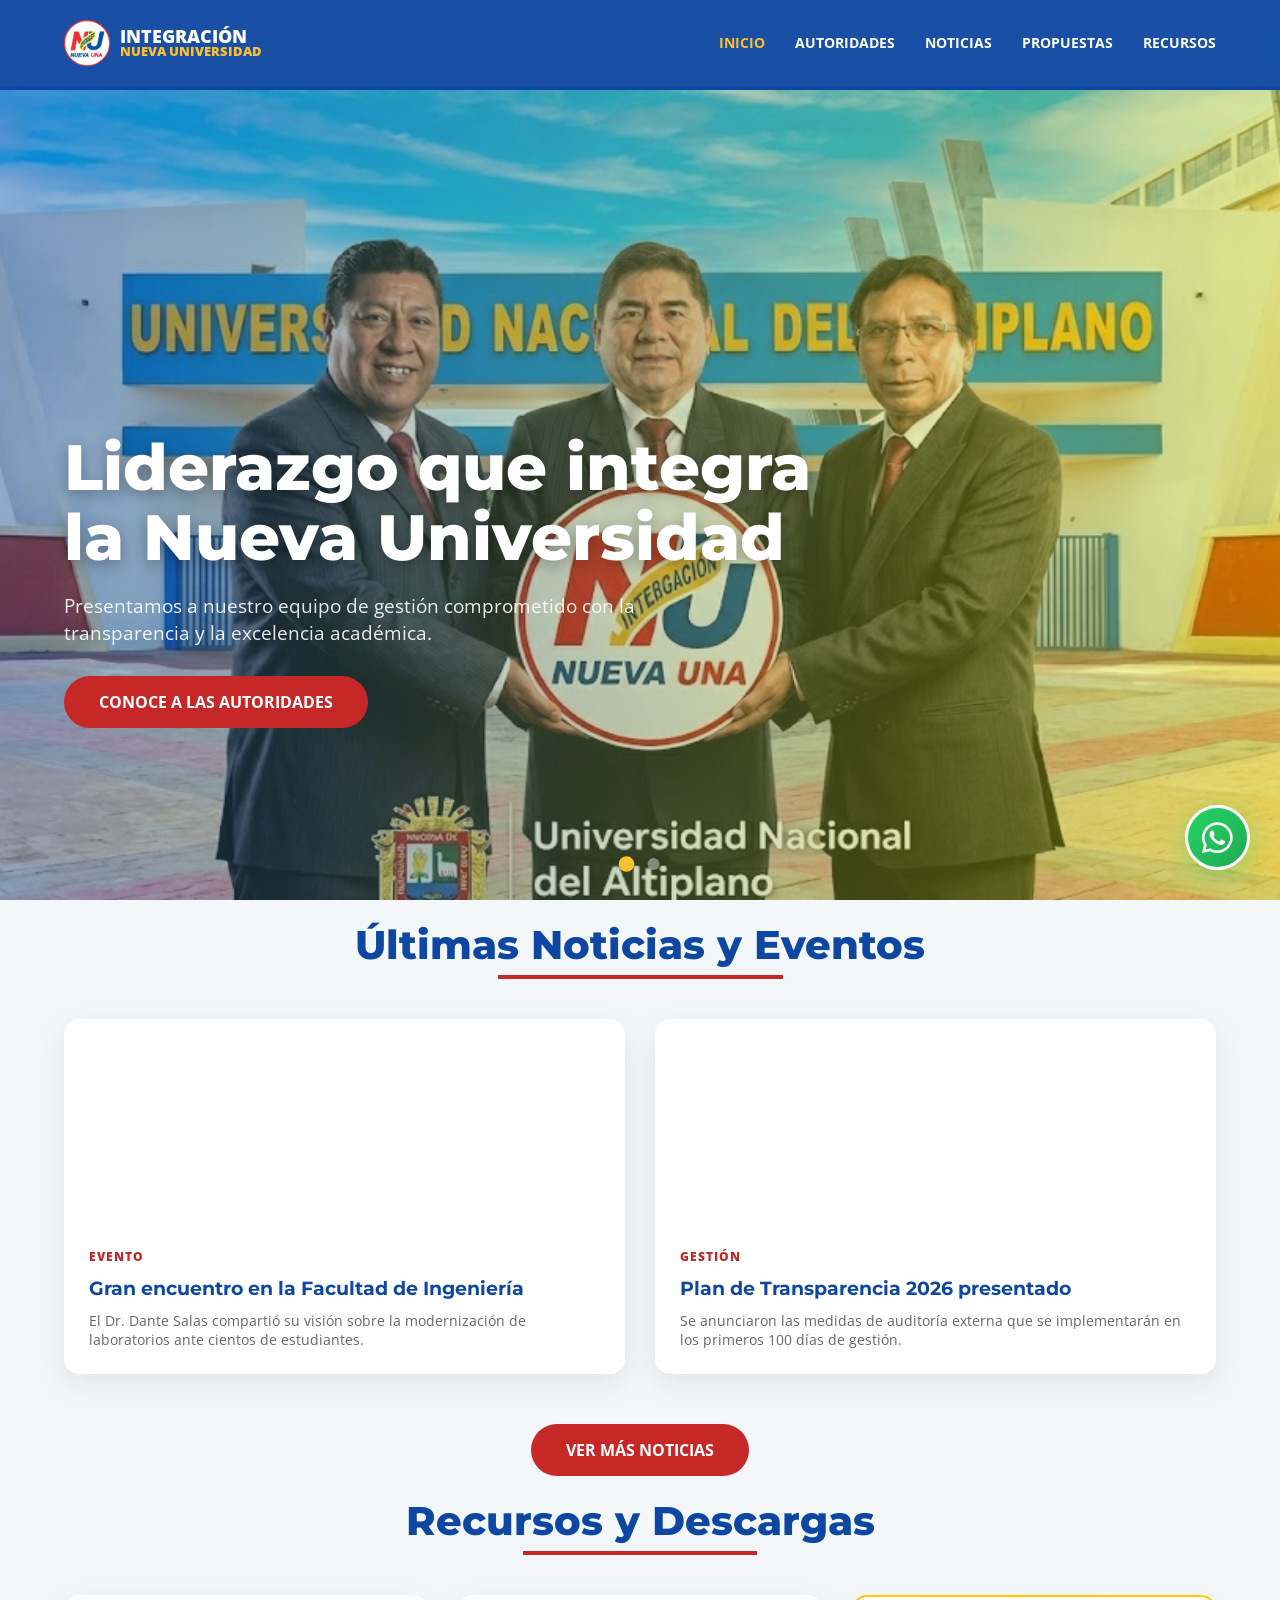
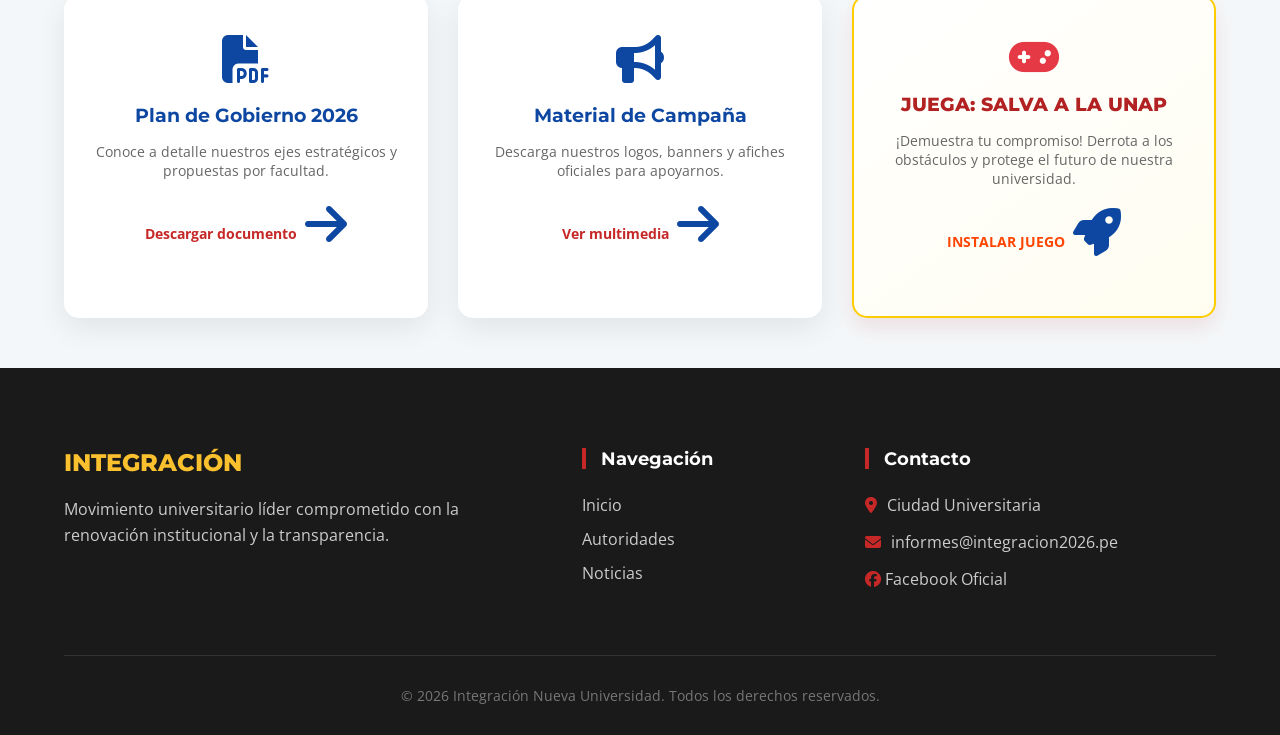
==== commit f1ceb313: "update footer" ====
--- a/index.html
+++ b/index.html
@@ -10,6 +10,8 @@
     <link rel="icon" href="logo.PNG" type="image/x-icon">
 </head>
 <body class="home-page">
+
+    <audio id="background-music" src="Lago Sagrado v2.mp3" autoplay loop muted></audio>
 
     <header id="main-header">
         <div class="container nav-container">
@@ -61,7 +63,7 @@
             </div>
             <div class="grid-3">
                 <article class="news-item">
-                    <div class="news-img" style="background-image: url('https://images.unsplash.com/photo-1524178232363-1fb2b075b655?q=80&w=600');"></div>
+                    <div class="news-img"></div>
                     <div class="news-body">
                         <span class="news-tag">Evento</span>
                         <h4>Gran encuentro en la Facultad de Ingeniería</h4>
@@ -138,6 +140,13 @@
                     <h4>Contacto</h4>
                     <p><i class="fa-solid fa-location-dot"></i> Ciudad Universitaria</p>
                     <p><i class="fa-solid fa-envelope"></i> informes@integracion2026.pe</p>
+                                    <p>
+                        <a href="https://web.facebook.com/nuevauna2023/?_rdc=1&_rdr#"
+                        target="_blank"
+                        style="color: inherit; text-decoration: none;">
+                            <i class="fa-brands fa-facebook"></i>  Facebook Oficial
+                        </a>
+                    </p>
                 </div>
             </div>
             <div class="footer-bottom">
--- a/style.css
+++ b/style.css
@@ -1051,6 +1051,184 @@
 .footer-contact i { color: var(--rojo); }
 .footer-bottom { border-top: 1px solid #333; padding-top: 30px; text-align: center; color: #777; font-size: 0.9rem; }
 
+/* ================= TARJETAS ASAMBLEA UNIVERSITARIA ================= */
+.assembly-grid { 
+    display: grid; 
+    grid-template-columns: repeat(auto-fit, minmax(280px, 1fr)); 
+    gap: 25px; 
+    margin-top: 40px;
+}
+
+.assembly-card {
+    background: var(--blanco);
+    border-radius: 18px;
+    overflow: hidden;
+    box-shadow: 0 8px 25px rgba(0, 0, 0, 0.1);
+    transition: var(--transition);
+    display: flex;
+    flex-direction: column;
+    position: relative;
+    border: 3px solid transparent;
+}
+
+.assembly-card:nth-child(1) { border-top-color: #FF6B6B; }
+.assembly-card:nth-child(2) { border-top-color: #4ECDC4; }
+.assembly-card:nth-child(3) { border-top-color: #FFE66D; }
+.assembly-card:nth-child(4) { border-top-color: #95E1D3; }
+.assembly-card:nth-child(5) { border-top-color: #FF9FF3; }
+.assembly-card:nth-child(6) { border-top-color: #54A0FF; }
+.assembly-card:nth-child(7) { border-top-color: #48DBFB; }
+.assembly-card:nth-child(8) { border-top-color: #FF7675; }
+.assembly-card:nth-child(9) { border-top-color: #A29BFE; }
+.assembly-card:nth-child(10) { border-top-color: #6C5CE7; }
+.assembly-card:nth-child(11) { border-top-color: #00B894; }
+.assembly-card:nth-child(12) { border-top-color: #FDCB6E; }
+.assembly-card:nth-child(13) { border-top-color: #E17055; }
+.assembly-card:nth-child(14) { border-top-color: #74B9FF; }
+.assembly-card:nth-child(15) { border-top-color: #81ECEC; }
+.assembly-card:nth-child(16) { border-top-color: #FD79A8; }
+.assembly-card:nth-child(17) { border-top-color: #A29BFE; }
+
+.assembly-card::before {
+    content: '';
+    position: absolute;
+    top: 0;
+    left: 0;
+    right: 0;
+    height: 4px;
+    background: linear-gradient(90deg, #FF6B6B, #4ECDC4, #FFE66D);
+    z-index: 10;
+    animation: shimmer 3s infinite;
+    background-size: 1000px 100%;
+}
+
+.assembly-card:nth-child(1)::before { background: #FF6B6B; }
+.assembly-card:nth-child(2)::before { background: #4ECDC4; }
+.assembly-card:nth-child(3)::before { background: #FFE66D; }
+.assembly-card:nth-child(4)::before { background: #95E1D3; }
+.assembly-card:nth-child(5)::before { background: #FF9FF3; }
+.assembly-card:nth-child(6)::before { background: #54A0FF; }
+.assembly-card:nth-child(7)::before { background: #48DBFB; }
+.assembly-card:nth-child(8)::before { background: #FF7675; }
+.assembly-card:nth-child(9)::before { background: #A29BFE; }
+.assembly-card:nth-child(10)::before { background: #6C5CE7; }
+.assembly-card:nth-child(11)::before { background: #00B894; }
+.assembly-card:nth-child(12)::before { background: #FDCB6E; }
+.assembly-card:nth-child(13)::before { background: #E17055; }
+.assembly-card:nth-child(14)::before { background: #74B9FF; }
+.assembly-card:nth-child(15)::before { background: #81ECEC; }
+.assembly-card:nth-child(16)::before { background: #FD79A8; }
+.assembly-card:nth-child(17)::before { background: #A29BFE; }
+
+.assembly-card:hover {
+    transform: translateY(-15px) scale(1.03);
+    box-shadow: 0 20px 50px rgba(0, 0, 0, 0.15);
+    border-top-width: 5px;
+}
+
+.assembly-card-content {
+    padding: 24px 20px;
+    display: flex;
+    flex-direction: column;
+    flex: 1;
+    background: linear-gradient(135deg, var(--blanco) 0%, rgba(244, 247, 249, 0.3) 100%);
+}
+
+.assembly-icon {
+    font-size: 2.5rem;
+    margin-bottom: 15px;
+    width: 50px;
+    height: 50px;
+    display: flex;
+    align-items: center;
+    justify-content: center;
+    border-radius: 50%;
+    transition: var(--transition);
+}
+
+.assembly-card:nth-child(1) .assembly-icon { background: rgba(255, 107, 107, 0.1); color: #FF6B6B; }
+.assembly-card:nth-child(2) .assembly-icon { background: rgba(78, 205, 196, 0.1); color: #4ECDC4; }
+.assembly-card:nth-child(3) .assembly-icon { background: rgba(255, 230, 109, 0.1); color: #FFE66D; }
+.assembly-card:nth-child(4) .assembly-icon { background: rgba(149, 225, 211, 0.1); color: #95E1D3; }
+.assembly-card:nth-child(5) .assembly-icon { background: rgba(255, 159, 243, 0.1); color: #FF9FF3; }
+.assembly-card:nth-child(6) .assembly-icon { background: rgba(84, 160, 255, 0.1); color: #54A0FF; }
+.assembly-card:nth-child(7) .assembly-icon { background: rgba(72, 219, 251, 0.1); color: #48DBFB; }
+.assembly-card:nth-child(8) .assembly-icon { background: rgba(255, 118, 117, 0.1); color: #FF7675; }
+.assembly-card:nth-child(9) .assembly-icon { background: rgba(162, 155, 254, 0.1); color: #A29BFE; }
+.assembly-card:nth-child(10) .assembly-icon { background: rgba(108, 92, 231, 0.1); color: #6C5CE7; }
+.assembly-card:nth-child(11) .assembly-icon { background: rgba(0, 184, 148, 0.1); color: #00B894; }
+.assembly-card:nth-child(12) .assembly-icon { background: rgba(253, 203, 110, 0.1); color: #FDCB6E; }
+.assembly-card:nth-child(13) .assembly-icon { background: rgba(225, 112, 85, 0.1); color: #E17055; }
+.assembly-card:nth-child(14) .assembly-icon { background: rgba(116, 185, 255, 0.1); color: #74B9FF; }
+.assembly-card:nth-child(15) .assembly-icon { background: rgba(129, 236, 236, 0.1); color: #81ECEC; }
+.assembly-card:nth-child(16) .assembly-icon { background: rgba(253, 121, 168, 0.1); color: #FD79A8; }
+.assembly-card:nth-child(17) .assembly-icon { background: rgba(162, 155, 254, 0.1); color: #A29BFE; }
+
+.assembly-card:hover .assembly-icon {
+    transform: scale(1.2) rotate(-10deg);
+}
+
+.assembly-name {
+    font-size: 1.1rem;
+    font-weight: 800;
+    color: var(--azul);
+    margin-bottom: 8px;
+    line-height: 1.3;
+}
+
+.assembly-role {
+    color: var(--rojo);
+    font-weight: 700;
+    font-size: 0.8rem;
+    margin-bottom: 12px;
+    text-transform: uppercase;
+    letter-spacing: 0.5px;
+}
+
+.assembly-faculty {
+    color: #555;
+    font-weight: 600;
+    font-size: 0.85rem;
+    margin-bottom: 10px;
+}
+
+.assembly-department {
+    color: #999;
+    font-size: 0.8rem;
+    font-weight: 500;
+    margin-bottom: 12px;
+    padding-bottom: 12px;
+    border-bottom: 1px solid #eee;
+}
+
+.assembly-phrase {
+    font-size: 0.9rem;
+    font-weight: 600;
+    font-style: italic;
+    margin-top: 10px;
+    padding-top: 10px;
+    border-top: 2px solid #f0f0f0;
+    line-height: 1.4;
+}
+
+.assembly-card:nth-child(1) .assembly-phrase { color: #FF6B6B; }
+.assembly-card:nth-child(2) .assembly-phrase { color: #4ECDC4; }
+.assembly-card:nth-child(3) .assembly-phrase { color: #FFE66D; }
+.assembly-card:nth-child(4) .assembly-phrase { color: #95E1D3; }
+.assembly-card:nth-child(5) .assembly-phrase { color: #FF9FF3; }
+.assembly-card:nth-child(6) .assembly-phrase { color: #54A0FF; }
+.assembly-card:nth-child(7) .assembly-phrase { color: #48DBFB; }
+.assembly-card:nth-child(8) .assembly-phrase { color: #FF7675; }
+.assembly-card:nth-child(9) .assembly-phrase { color: #A29BFE; }
+.assembly-card:nth-child(10) .assembly-phrase { color: #6C5CE7; }
+.assembly-card:nth-child(11) .assembly-phrase { color: #00B894; }
+.assembly-card:nth-child(12) .assembly-phrase { color: #FDCB6E; }
+.assembly-card:nth-child(13) .assembly-phrase { color: #E17055; }
+.assembly-card:nth-child(14) .assembly-phrase { color: #74B9FF; }
+.assembly-card:nth-child(15) .assembly-phrase { color: #81ECEC; }
+.assembly-card:nth-child(16) .assembly-phrase { color: #FD79A8; }
+.assembly-card:nth-child(17) .assembly-phrase { color: #A29BFE; }
+
 /* ================= DISEÑO RESPONSIVE (MÓVILES Y TABLETS) ================= */
 @media (max-width: 992px) {
     .hero-content h1 { font-size: 2.8rem; }
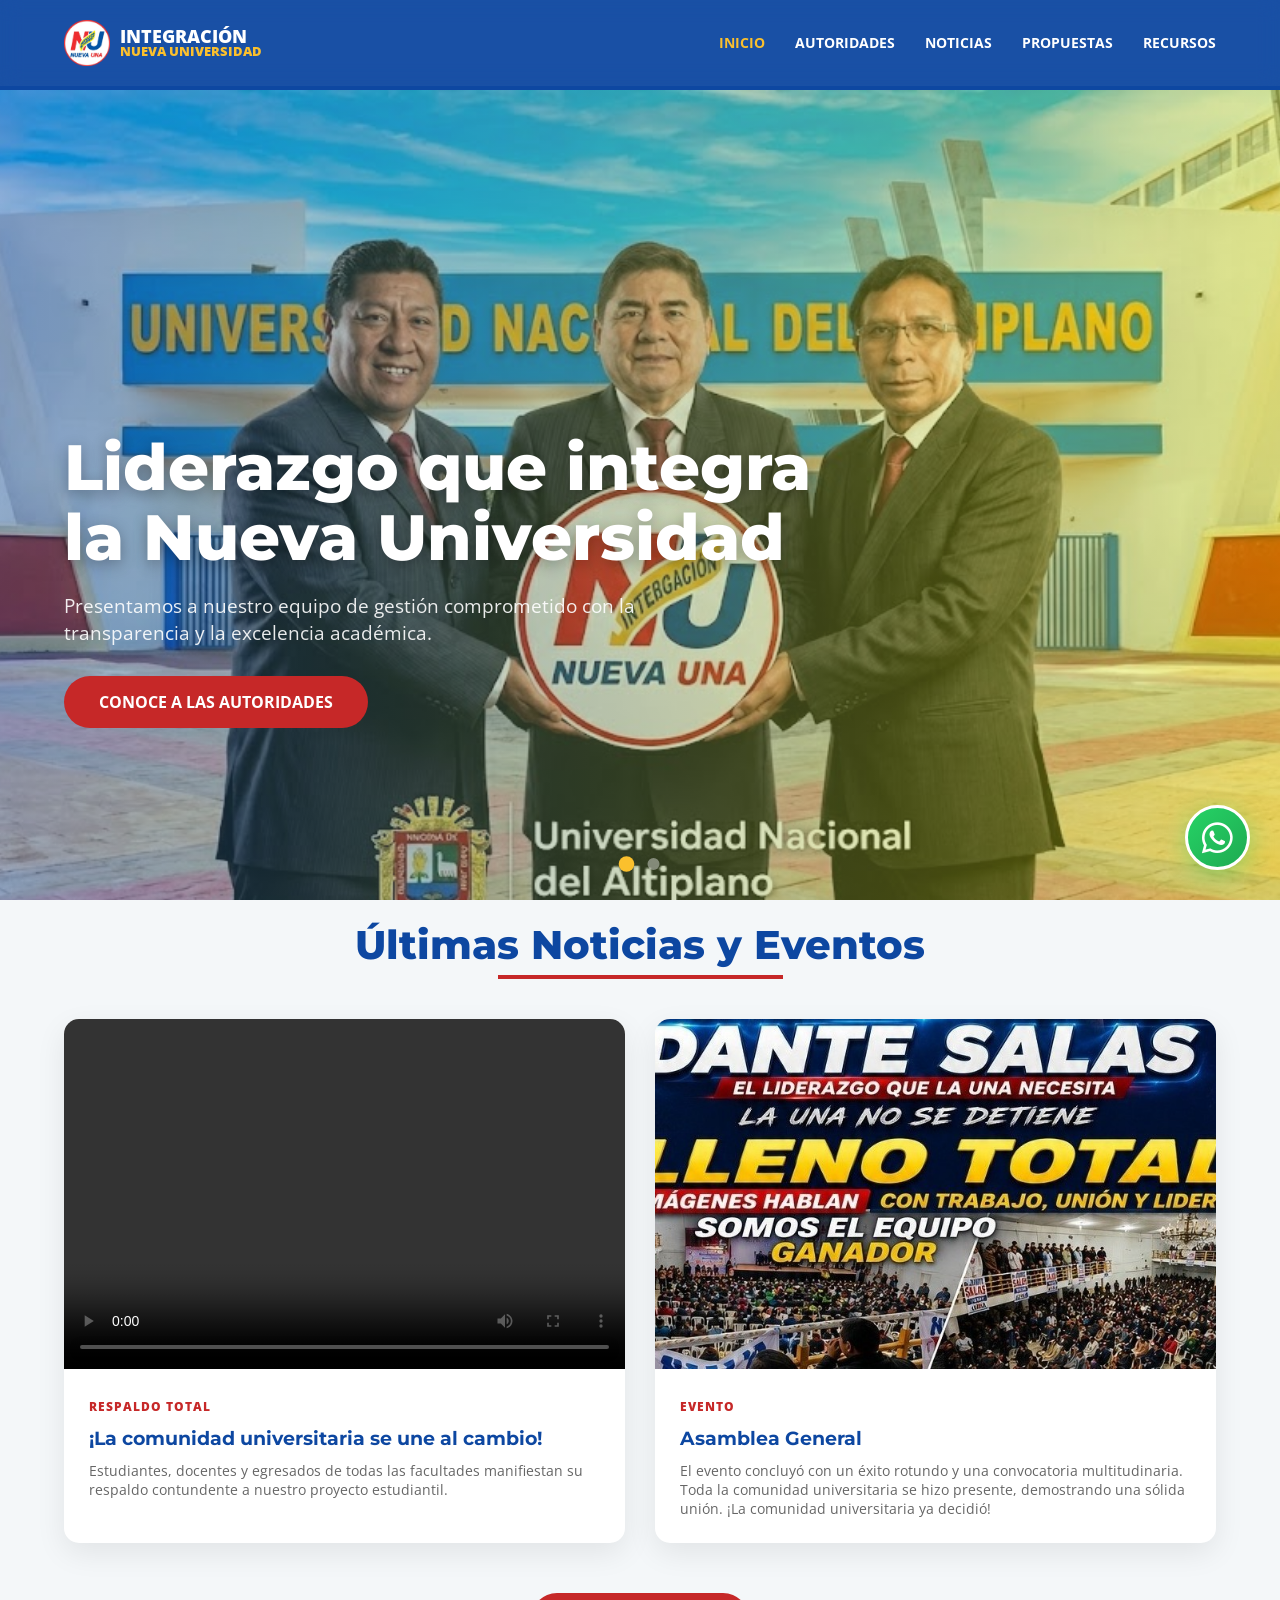
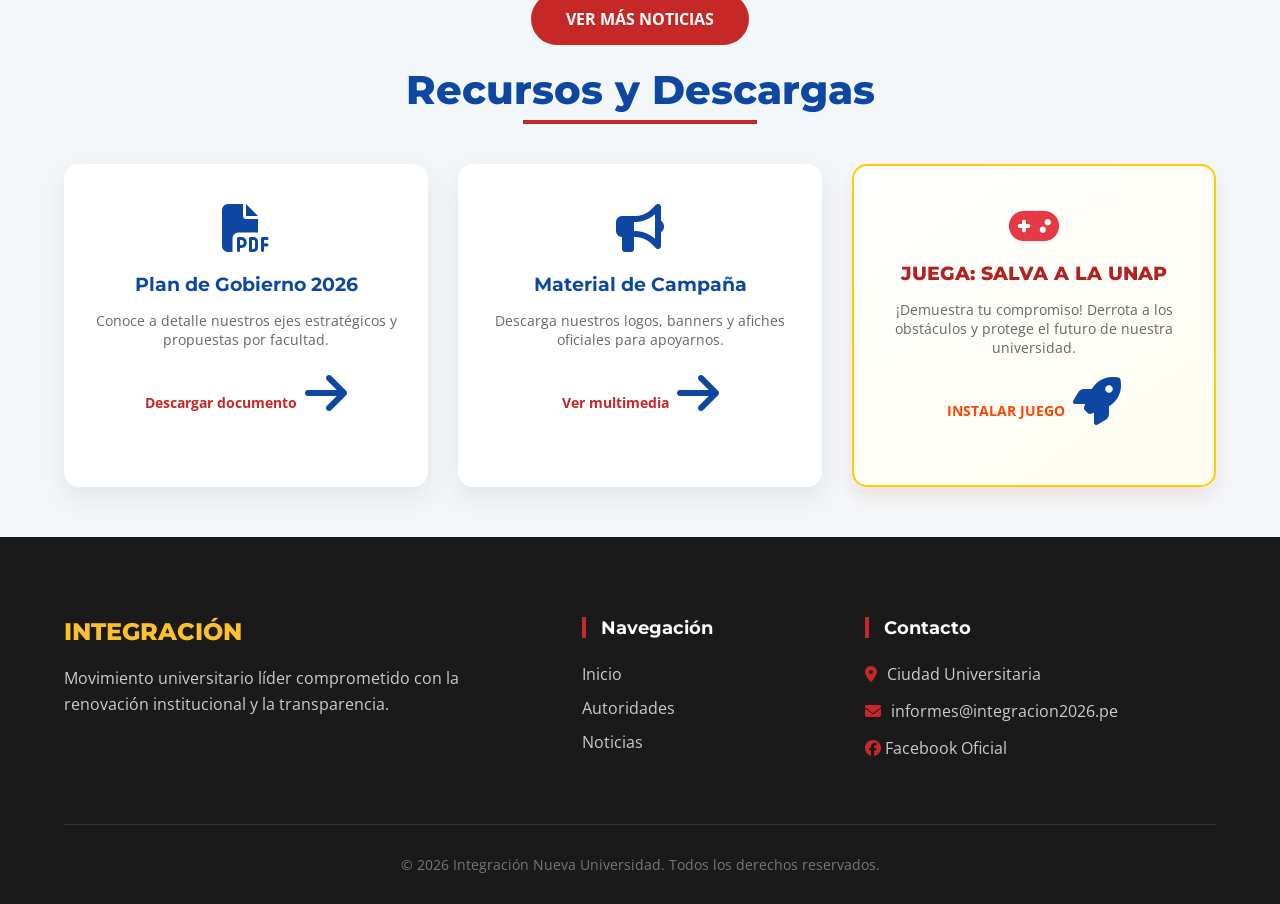
==== commit 6ff5f2d8: "update news" ====
--- a/index.html
+++ b/index.html
@@ -62,20 +62,31 @@
             <h2>Últimas Noticias y Eventos</h2>
             </div>
             <div class="grid-3">
+                <!-- PRIMERA NOTICIA (CON VIDEO) -->
                 <article class="news-item">
-                    <div class="news-img"></div>
+                    <!-- Usamos el truco de overflow hidden para que el video respete los bordes de la tarjeta -->
+                    <div class="news-img" style="height: 350px; overflow: hidden;">
+                        <!-- Usamos width y height al 100% para que se adapte al ordenador y al móvil solo -->
+                        <video controls loop playsinline style="width: 100%; height: 100%; object-fit: cover;">
+                            <source src="videonoticia.mp4#t=1.58" type="video/mp4">
+                            Tu navegador no soporta videos.
+                        </video>
+                    </div>
                     <div class="news-body">
-                        <span class="news-tag">Evento</span>
-                        <h4>Gran encuentro en la Facultad de Ingeniería</h4>
-                        <p>El Dr. Dante Salas compartió su visión sobre la modernización de laboratorios ante cientos de estudiantes.</p>
+                        <span class="news-tag">RESPALDO TOTAL</span>
+                        <h4>¡La comunidad universitaria se une al cambio!</h4>
+                        <p>Estudiantes, docentes y egresados de todas las facultades manifiestan su respaldo contundente a nuestro proyecto estudiantil.</p>
                     </div>
                 </article>
+
+                <!-- SEGUNDA NOTICIA (CON IMAGEN) -->
                 <article class="news-item">
-                    <div class="news-img" style="background-image: url('https://images.unsplash.com/photo-1454165833767-02654a5950d7?q=80&w=600');"></div>
+                    <!-- Le quitamos el width fijo de 450px y dejamos que el grid maneje el ancho con el width: 100% del CSS existente (o inline) -->
+                    <div class="news-img" style="background-image: url('noticia1.jpeg'); height: 350px;"></div>
                     <div class="news-body">
-                        <span class="news-tag">Gestión</span>
-                        <h4>Plan de Transparencia 2026 presentado</h4>
-                        <p>Se anunciaron las medidas de auditoría externa que se implementarán en los primeros 100 días de gestión.</p>
+                        <span class="news-tag">EVENTO</span>
+                        <h4>Asamblea General</h4>
+                        <p>El evento concluyó con un éxito rotundo y una convocatoria multitudinaria. Toda la comunidad universitaria se hizo presente, demostrando una sólida unión. ¡La comunidad universitaria ya decidió!</p>
                     </div>
                 </article>
             </div>
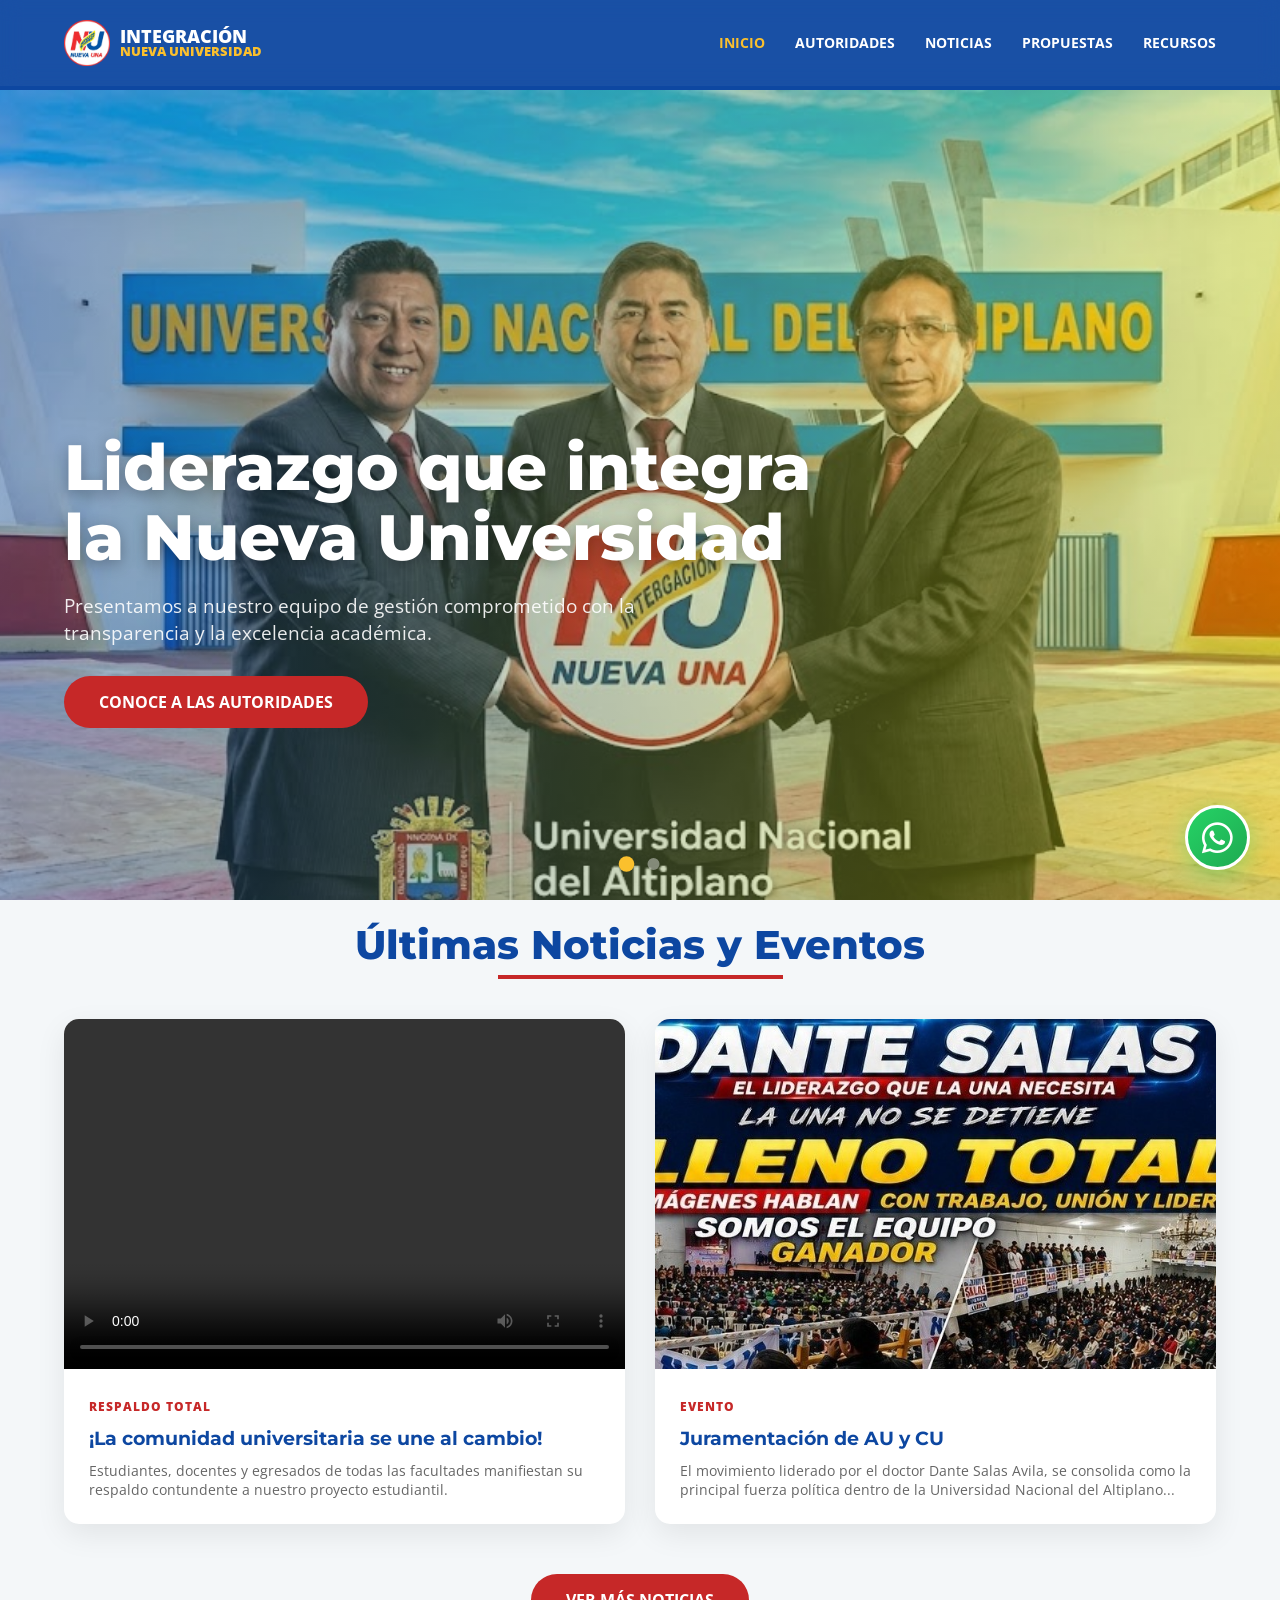
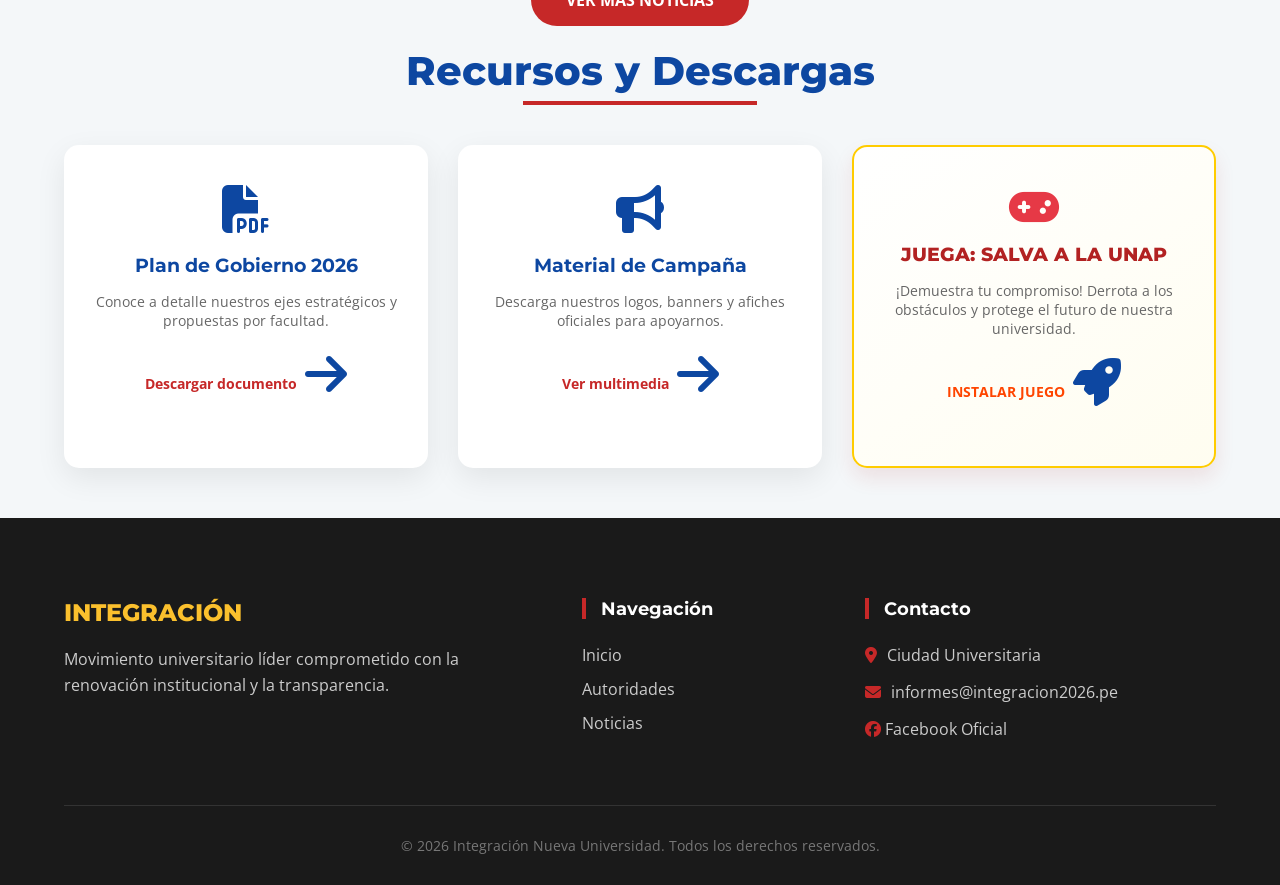
==== commit f039d48f: "notice1" ====
--- a/index.html
+++ b/index.html
@@ -85,8 +85,8 @@
                     <div class="news-img" style="background-image: url('noticia1.jpeg'); height: 350px;"></div>
                     <div class="news-body">
                         <span class="news-tag">EVENTO</span>
-                        <h4>Asamblea General</h4>
-                        <p>El evento concluyó con un éxito rotundo y una convocatoria multitudinaria. Toda la comunidad universitaria se hizo presente, demostrando una sólida unión. ¡La comunidad universitaria ya decidió!</p>
+                        <a href="noticias/001/index.html"><h4>Juramentación de AU y CU</h4></a>
+                        <p>El movimiento liderado por el doctor Dante Salas Avila, se consolida como la principal fuerza política dentro de la Universidad Nacional del Altiplano...</p>
                     </div>
                 </article>
             </div>
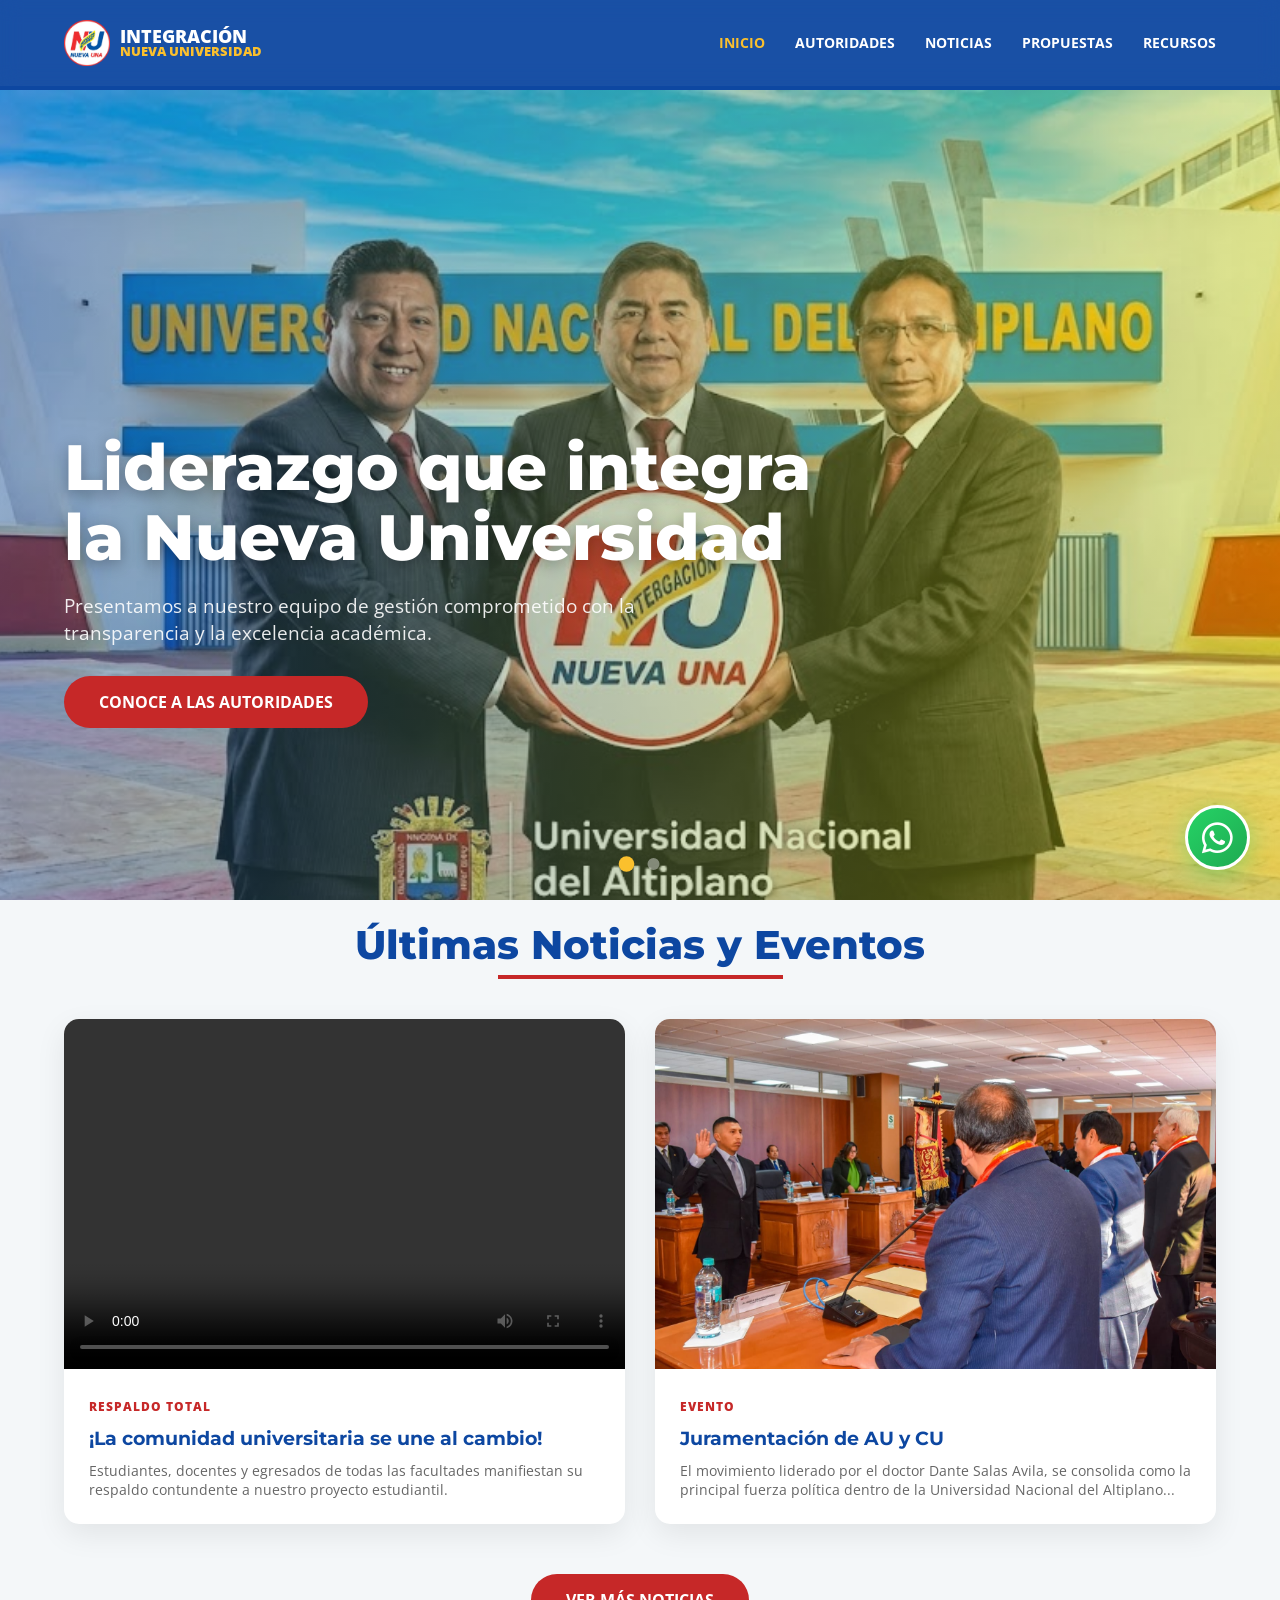
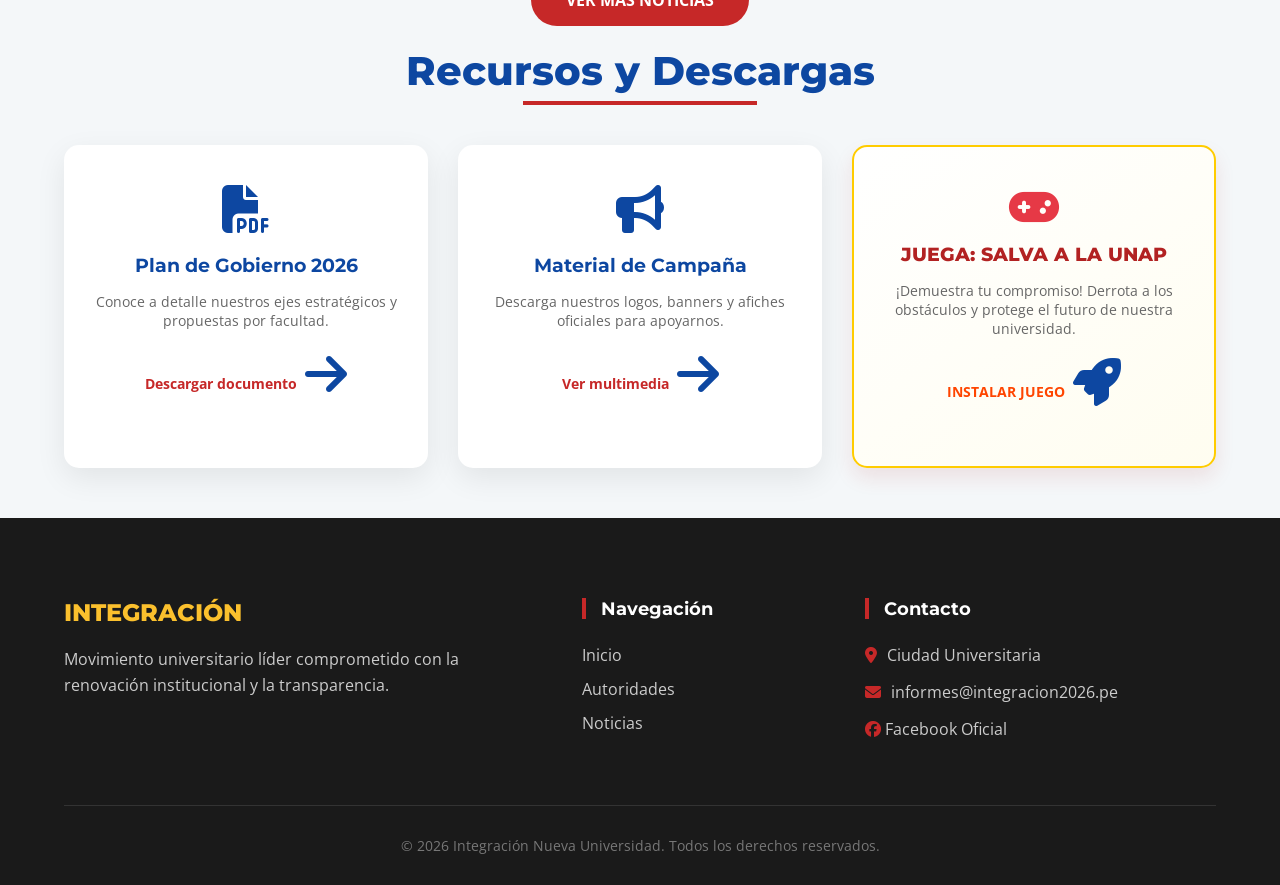
==== commit 1e048d9a: "foto noticia" ====
--- a/index.html
+++ b/index.html
@@ -82,7 +82,7 @@
                 <!-- SEGUNDA NOTICIA (CON IMAGEN) -->
                 <article class="news-item">
                     <!-- Le quitamos el width fijo de 450px y dejamos que el grid maneje el ancho con el width: 100% del CSS existente (o inline) -->
-                    <div class="news-img" style="background-image: url('noticia1.jpeg'); height: 350px;"></div>
+                    <div class="news-img" style="background-image: url('noticias/001/resultados (7).jpeg'); height: 350px;"></div>
                     <div class="news-body">
                         <span class="news-tag">EVENTO</span>
                         <a href="noticias/001/index.html"><h4>Juramentación de AU y CU</h4></a>
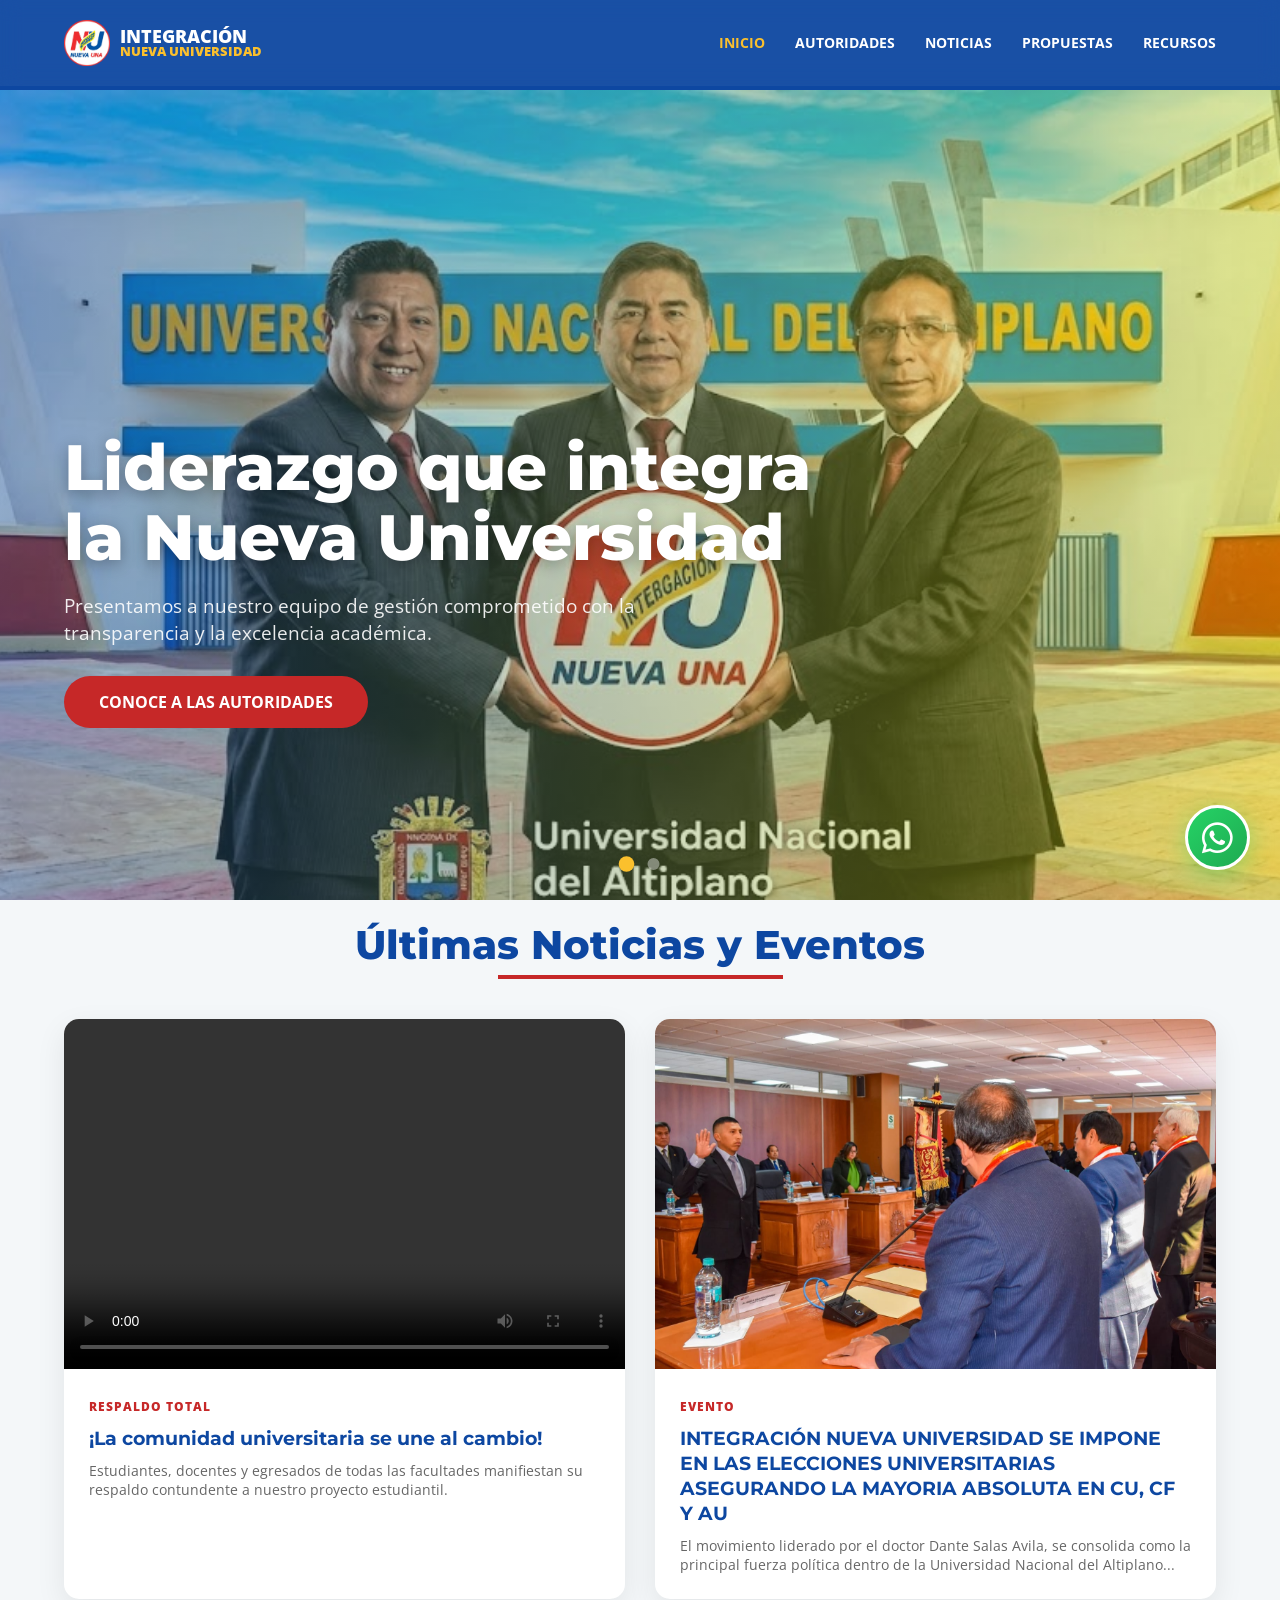
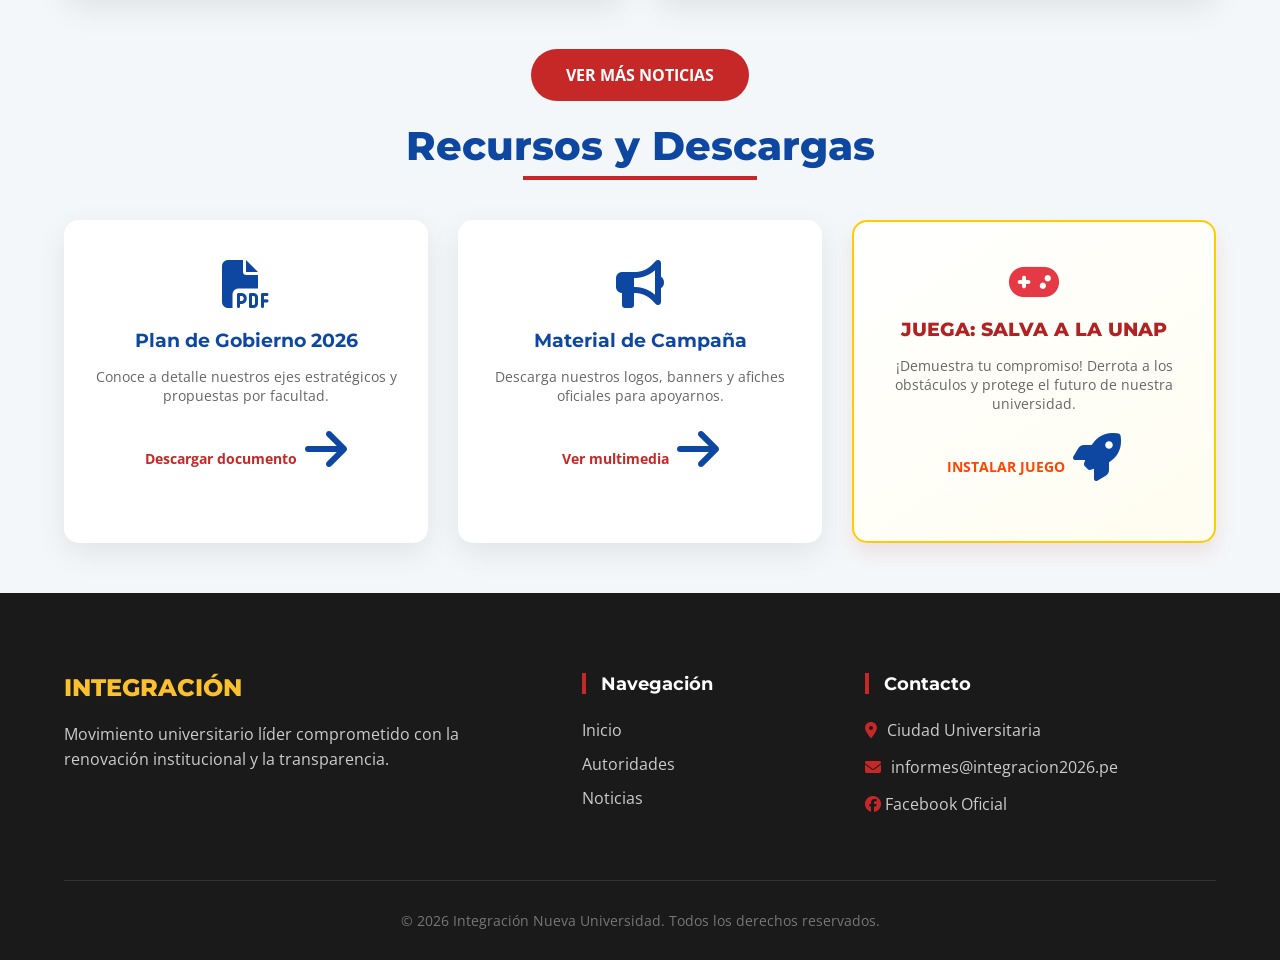
==== commit d114cc93: "actualización" ====
--- a/index.html
+++ b/index.html
@@ -85,7 +85,7 @@
                     <div class="news-img" style="background-image: url('noticias/001/resultados (7).jpeg'); height: 350px;"></div>
                     <div class="news-body">
                         <span class="news-tag">EVENTO</span>
-                        <a href="noticias/001/index.html"><h4>Juramentación de AU y CU</h4></a>
+                        <a href="noticias/001/index.html"><h4>INTEGRACIÓN NUEVA UNIVERSIDAD SE IMPONE EN LAS ELECCIONES UNIVERSITARIAS ASEGURANDO LA MAYORIA ABSOLUTA EN CU, CF Y AU</h4></a>
                         <p>El movimiento liderado por el doctor Dante Salas Avila, se consolida como la principal fuerza política dentro de la Universidad Nacional del Altiplano...</p>
                     </div>
                 </article>
